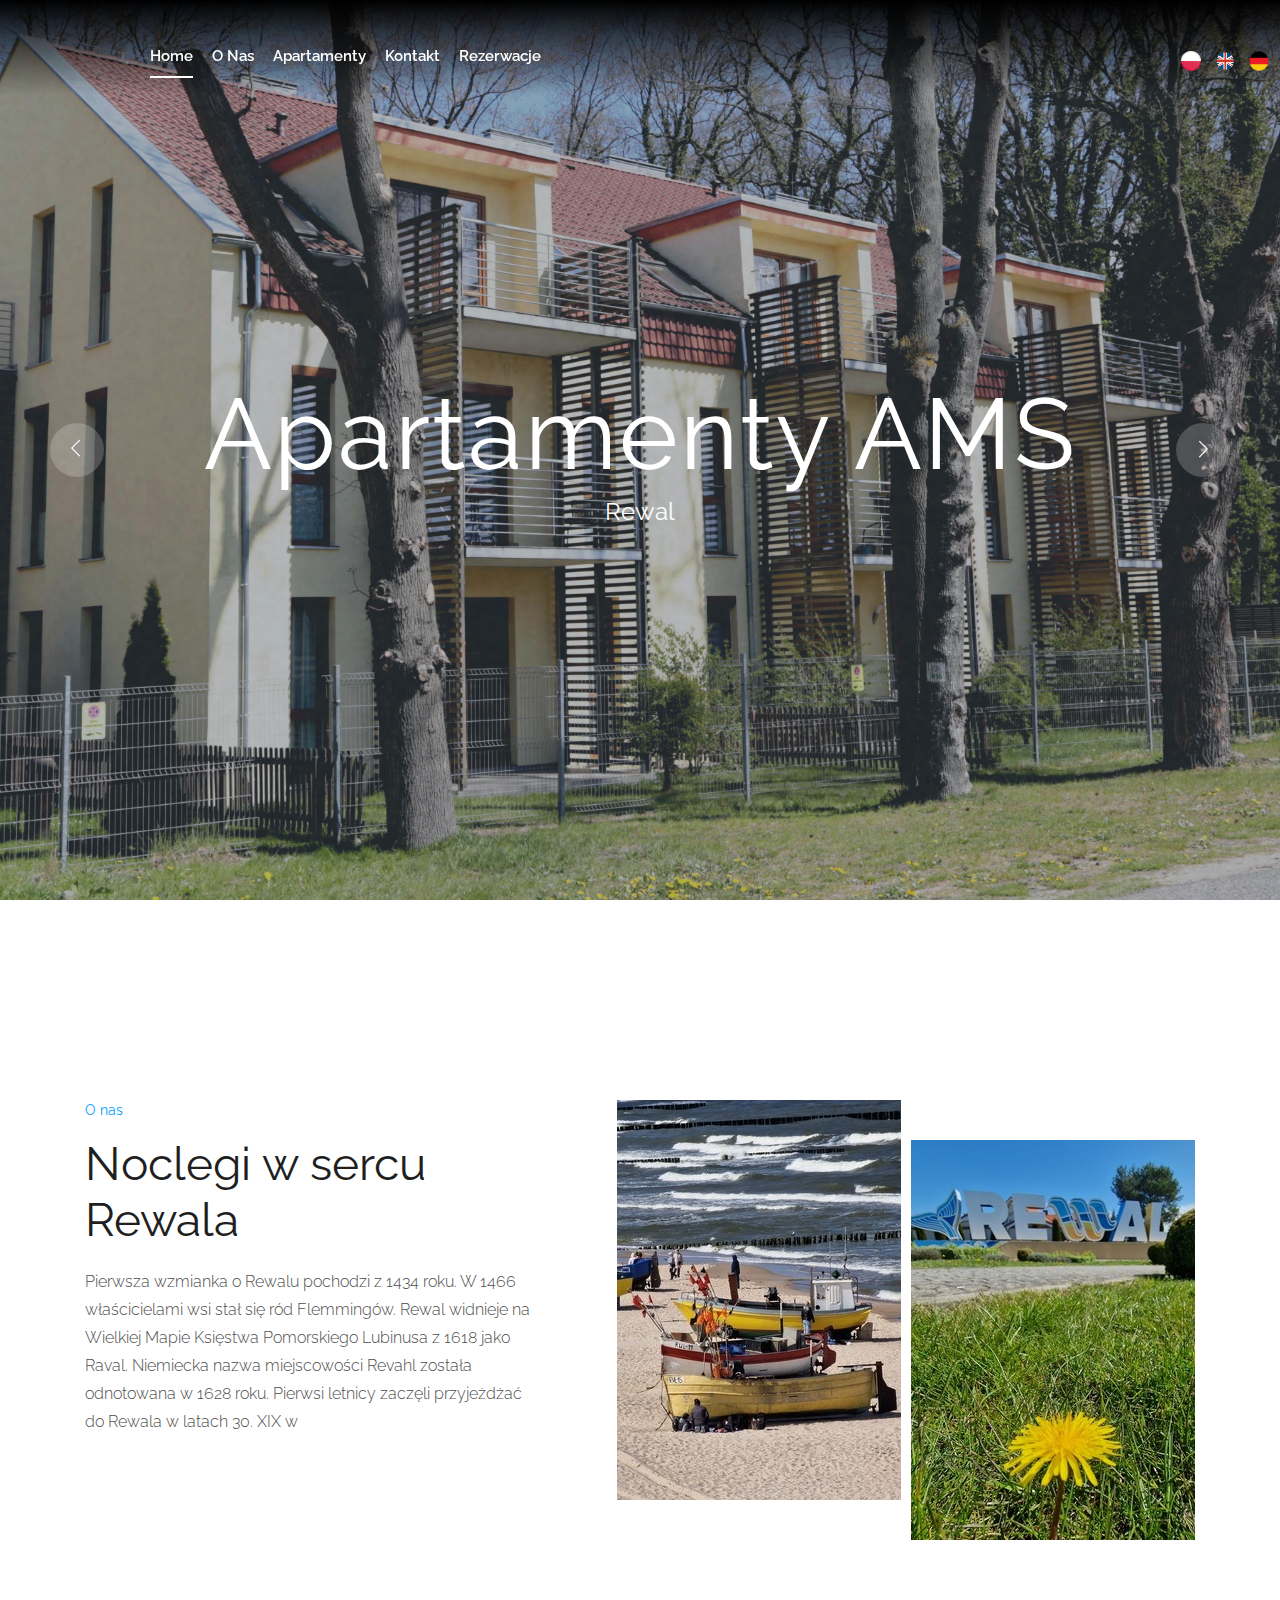
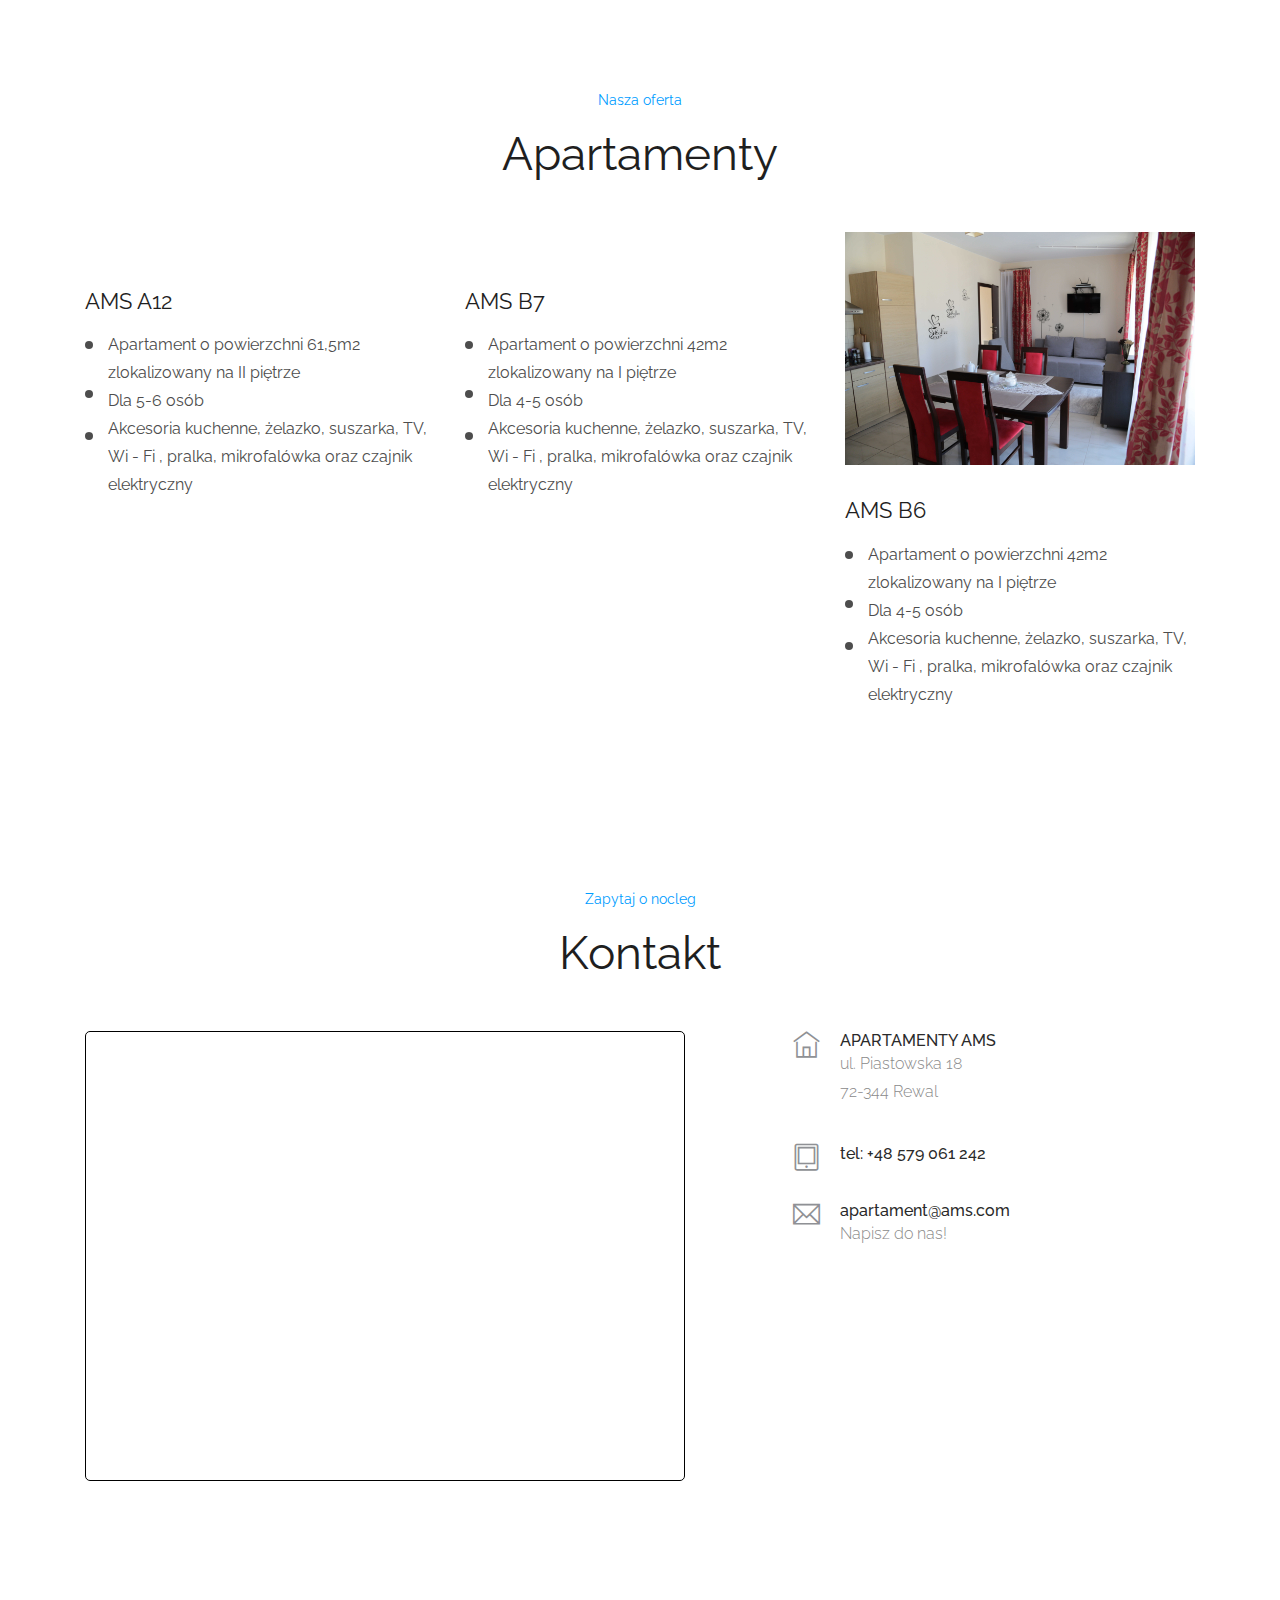
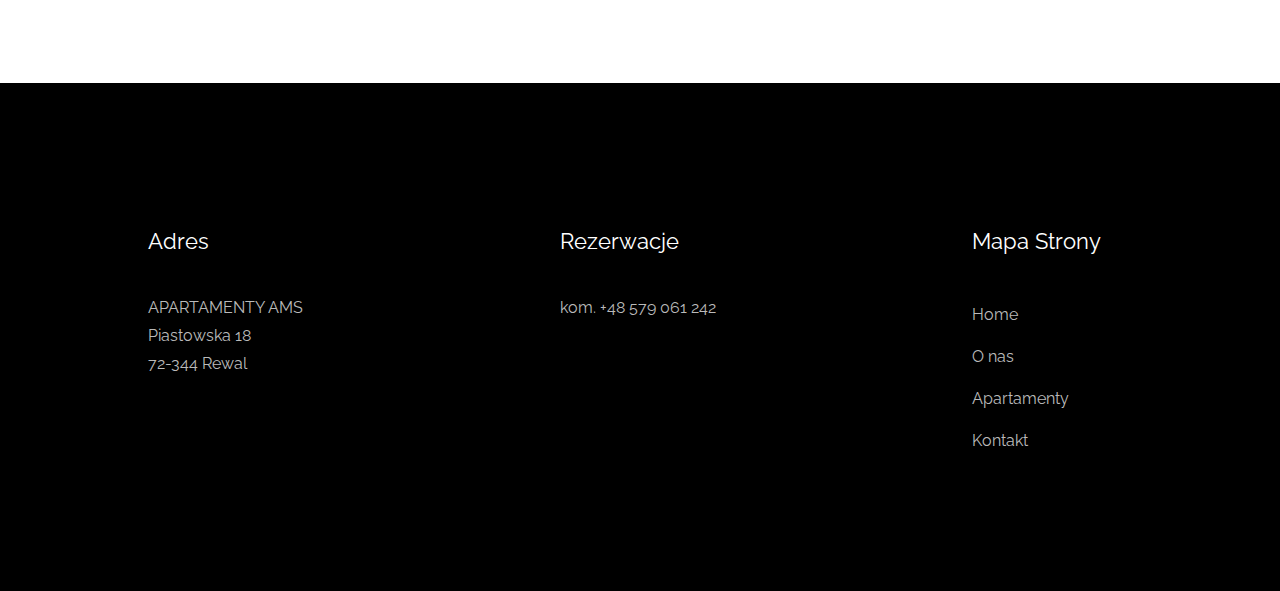
==== index.html @ 5065c11a "Add files via upload" ====
<!doctype html>
<html class="no-js" lang="zxx">

<head>
    <meta charset="utf-8">
    <meta http-equiv="x-ua-compatible" content="ie=edge">
    <title>Apartamenty AMS</title>
    <meta name="description" content="">
    <meta name="viewport" content="width=device-width, initial-scale=1">

    <!-- <link rel="manifest" href="site.webmanifest"> -->
    <link rel="shortcut icon" type="image/x-icon" href="img/favicon.png">
    <!-- Place favicon.ico in the root directory -->

    <!-- CSS here -->
    <link rel="stylesheet" href="css/bootstrap.min.css">
    <link rel="stylesheet" href="css/owl.carousel.min.css">
    <link rel="stylesheet" href="css/magnific-popup.css">
    <link rel="stylesheet" href="css/font-awesome.min.css">
    <link rel="stylesheet" href="css/themify-icons.css">
    <link rel="stylesheet" href="css/nice-select.css">
    <link rel="stylesheet" href="css/flaticon.css">
    <link rel="stylesheet" href="css/gijgo.css">
    <link rel="stylesheet" href="css/animate.css">
    <link rel="stylesheet" href="css/slicknav.css">
    <link rel="stylesheet" href="css/style.css">
    <!-- <link rel="stylesheet" href="css/responsive.css"> -->
</head>

<body>
    <!--[if lte IE 9]>
            <p class="browserupgrade">You are using an <strong>outdated</strong> browser. Please <a href="https://browsehappy.com/">upgrade your browser</a> to improve your experience and security.</p>
        <![endif]-->

    <!-- header-start -->
    <header>
        <div class="header-area ">
            <div id="sticky-header" class="main-header-area">
                <div class="container-fluid p-0">
                    <div class="row align-items-center no-gutters">
                        <div class="col-xl-6 col-lg-6">
                            <div class="main-menu  d-none d-lg-block">
                                <nav>
                                    <ul id="navigation">
                                        <li><a class="active" href="#">home</a></li>
                                        <li><a href="#oNas">O nas</a></li>
                                        <li><a href="#oferta">Apartamenty</a></li>
                                        <li><a href="#kontakt">Kontakt</a></li>
                                        <li><a target="_blank" href="rezerwacje.html">Rezerwacje</a></li>



                                    </ul>
                                </nav>
                            </div>
                        </div>
                        
                            <div class="logo-img" style="padding:18px;display:inline-block">
                                <a id="POL"><img src="img/PL.png" class="flag"></a>
                                <a id="ENG"><img src="img/GB.png" class="flag"></a>
                                <a id="GER"><img src="img/GER.png" class="flag"></a>

                            </div>
                        
                        <!-- <div class="col-xl-5 col-lg-4 d-none d-lg-block">
                            <div class="book_room">
                                <div class="socail_links">
                                    <ul>
                                        <li>
                                            <a href="#">
                                                <i class="fa fa-facebook-square"></i>
                                            </a>
                                        </li>
                                        <li>
                                            <a href="#">
                                                <i class="fa fa-twitter"></i>
                                            </a>
                                        </li>
                                        <li>
                                            <a href="#">
                                                <i class="fa fa-instagram"></i>
                                            </a>
                                        </li>
                                    </ul>
                                </div>
                                <div class="book_btn d-none d-lg-block">
                                    <a class="popup-with-form" href="#test-form">Book A Room</a>
                                </div>
                            </div>
                        </div> -->
                        <div class="col-12">
                            <div class="mobile_menu d-block d-lg-none"></div>
                        </div>
                    </div>
                </div>
            </div>
        </div>
    </header>
    <!-- header-end -->

    <!-- slider_area_start -->
    <div class="slider_area">
        <div class="slider_active owl-carousel">
            <div class="single_slider d-flex align-items-center justify-content-center slider_bg_1">
                <div class="container">
                    <div class="row">
                        <div class="col-xl-12">
                            <div class="slider_text text-center">
                                <h3>Apartamenty AMS</h3>
                                <p>Rewal</p>
                            </div>
                        </div>
                    </div>
                </div>
            </div>
            <div class="single_slider  d-flex align-items-center justify-content-center slider_bg_2">
                <div class="container">
                    <div class="row">
                        <div class="col-xl-12">
                            <div class="slider_text text-center">
                                <h3>Apartamenty AMS</h3>
                                <p>Rewal</p>
                            </div>
                        </div>
                    </div>
                </div>
            </div>
            <div class="single_slider d-flex align-items-center justify-content-center slider_bg_3">
                <div class="container">
                    <div class="row">
                        <div class="col-xl-12">
                            <div class="slider_text text-center">
                                <h3>Apartamenty AMS</h3>
                                <p>Rewal</p>
                            </div>
                        </div>
                    </div>
                </div>
            </div>
            <div class="single_slider  d-flex align-items-center justify-content-center slider_bg_4">
                <div class="container">
                    <div class="row">
                        <div class="col-xl-12">
                            <div class="slider_text text-center">
                                <h3>Apartamenty AMS</h3>
                                <p>Rewal</p>
                            </div>
                        </div>
                    </div>
                </div>
            </div>
        </div>
    </div>
    <!-- slider_area_end -->

    <!-- about_area_start -->
    <div id="oNas" class="about_area">
        <div class="container">
            <div class="row">
                <div class="col-xl-5 col-lg-5">
                    <div class="about_info">
                        <div class="section_title mb-20px">
                            <span>O nas</span>
                            <h3>Noclegi w sercu Rewala</h3>
                        </div>
                        <p>Pierwsza wzmianka o Rewalu pochodzi z 1434 roku.
                            W 1466 właścicielami wsi stał się ród Flemmingów.
                            Rewal widnieje na Wielkiej Mapie Księstwa Pomorskiego Lubinusa z 1618 jako Raval.
                            Niemiecka nazwa miejscowości Revahl została odnotowana w 1628 roku.
                            Pierwsi letnicy zaczęli przyjeżdżać do Rewala w latach 30. XIX w </p>
                        <!--<a href="#" class="line-button">Learn More</a>-->
                    </div>
                </div>
                <div class="col-xl-7 col-lg-7">
                    <div class="about_thumb d-flex">
                        <div class="img_1">
                            <img src="img/about/about_1.jpg" alt="">
                        </div>
                        <div class="img_2">
                            <img src="img/about/about_2.jpg" alt="">
                        </div>
                    </div>
                </div>
            </div>
        </div>
    </div>
    <!-- about_area_end -->

    <!-- offers_area_start -->
    <div id="oferta" class="offers_area">
        <div class="container">
            <div class="row">
                <div class="col-xl-12">
                    <div class="section_title text-center mb-100">
                        <span>Nasza oferta</span>
                        <h3>Apartamenty</h3>
                    </div>
                </div>
            </div>
            <div class="row">
                <div class="col-xl-4 col-md-4">
                    <div class="single_offers">
                        <div class="about_thumb">
                            <a href="A12.html" target="_blank"><img src="img/offers/1.jpg" alt=""></a>
                        </div>
                        <h3>AMS A12</h3>
                        <ul>
                            <li>Apartament o powierzchni 61,5m2 zlokalizowany na II piętrze</li>
                            <li>Dla 5-6 osób</li>
                            <li>Akcesoria kuchenne, żelazko, suszarka, TV, Wi - Fi , pralka, mikrofalówka oraz czajnik
                                elektryczny</li>
                        </ul>
                        <!--<a href="#" class="book_now">book now</a>-->  
                    </div>
                </div>
                <div class="col-xl-4 col-md-4">
                    <div class="single_offers">
                        <div class="about_thumb">
                            <a href="B7.html" target="_blank"><img src="img/offers/2.jpg" alt=""></a>
                        </div>
                        <h3>AMS B7</h3>
                        <ul>
                            <li>Apartament o powierzchni 42m2 zlokalizowany na I piętrze</li>
                            <li>Dla 4-5 osób</li>
                            <li>Akcesoria kuchenne, żelazko, suszarka, TV, Wi - Fi , pralka, mikrofalówka oraz czajnik
                                elektryczny</li>
                        </ul>
                        <!--<a href="#" class="book_now">book now</a>-->  
                    </div>
                </div>
                <div class="col-xl-4 col-md-4">
                    <div class="single_offers">
                        <div class="about_thumb">
                            <a href="B6.html" target="_blank"> <img src="img/offers/3.jpg" alt=""></a>
                        </div>
                        <h3>AMS B6</h3>
                        <ul>
                            <li>Apartament o powierzchni 42m2 zlokalizowany na I piętrze</li>
                            <li>Dla 4-5 osób</li>
                            <li>Akcesoria kuchenne, żelazko, suszarka, TV, Wi - Fi , pralka, mikrofalówka oraz czajnik
                                elektryczny</li>
                        </ul>
                      <!--<a href="#" class="book_now">book now</a>-->  
                    </div>
                </div>
            </div>
        </div>
    </div>


   <!-- ================ contact section start ================= -->
   <section id="kontakt" style="padding-top:50px"  class="contact-section">
    <div class="row">
        <div class="col-xl-12">
            <div class="section_title text-center mb-100">
                <span>Zapytaj o nocleg</span>
                <h3>Kontakt</h3>
            </div>
        </div>
    </div>
    
        <div class="container">
            <div class="d-none d-sm-block mb-5 pb-4">

                <div id="map" style="height: 480px; position: relative; overflow: hidden;">

                    <iframe
                        src="https://www.google.com/maps/embed?pb=!1m18!1m12!1m3!1d2340.395354287913!2d15.027475276158377!3d54.08446541924092!2m3!1f0!2f0!3f0!3m2!1i1024!2i768!4f13.1!3m3!1m2!1s0x4700763e115b42ed%3A0xe473ba1b6308c27e!2sPiastowska%2018%2C%2072-344%20Rewal!5e0!3m2!1spl!2spl!4v1694968368621!5m2!1spl!2spl"
                        width="600" height="450" style="border: 1px solid black; border-radius: 5px;" allowfullscreen=""
                        loading="lazy" referrerpolicy="no-referrer-when-downgrade"></iframe>
                </div>


            </div>



            <div class="col-lg-3 offset-lg-1">
                <div class="media contact-info">
                    <span class="contact-info__icon"><i class="ti-home"></i></span>
                    <div class="media-body">
                        <h3>APARTAMENTY AMS</h3>
                        <p>ul. Piastowska 18<br>72-344 Rewal

                    </div>
                </div>
                <div class="media contact-info">
                    <span class="contact-info__icon"><i class="ti-tablet"></i></span>
                    <div class="media-body">
                        <h3><a href="tel:+48579061242">tel: +48 579 061 242</a></h3>
                        <!--<p>Mon to Fri 9am to 6pm</p>-->
                    </div>
                </div>
                <div class="media contact-info">
                    <span class="contact-info__icon"><i class="ti-email"></i></span>
                    <div class="media-body">
                        <h3>apartament@ams.com</h3>
                        <p>Napisz do nas!</p>
                    </div>
                </div>
            </div>
        </div>
        </div>
    </section>
    <!-- ================ contact section end ================= -->

    <!-- footer -->
    <footer class="footer">
        <div class="footer_top">
            <div class="container">
                <div class="row">
                    <div class="col-xl-3 col-md-6 col-lg-3">
                        <div class="footer_widget">
                            <h3 class="footer_title">
                                Adres
                            </h3>
                            <p class="footer_text">
                                APARTAMENTY AMS<br>
                                Piastowska 18<br>
                                72-344 Rewal
                            </p>
                            <!--<a href="#" class="line-button">Get Direction</a>-->
                        </div>
                    </div>
                    <div class="col-xl-3 col-md-6 col-lg-3">
                        <div class="footer_widget">
                            <h3 class="footer_title">
                                Rezerwacje
                            </h3>
                            <p class="footer_text">kom. +48 579 061 242

                        </div>
                    </div>
                    <div class="col-xl-2 col-md-6 col-lg-2">
                        <div class="footer_widget">
                            <h3 class="footer_title">
                                Mapa strony
                            </h3>
                            <ul>
                                <li><a href="#home">Home</a></li>
                                <li><a href="oNas">O nas</a></li>
                                <li><a href="#oferta">Apartamenty</a></li>
                                <li><a href="#kontakt">Kontakt</a></li>
                            </ul>
                        </div>
                    </div>

                </div>
            </div>
        </div>

    </footer>

    <!-- link that opens popup -->

    <!-- form itself end-->
    <form id="test-form" class="white-popup-block mfp-hide">
        <div class="popup_box ">
            <div class="popup_inner">
                <h3>Check Availability</h3>
                <form action="#">
                    <div class="row">
                        <div class="col-xl-6">
                            <input id="datepicker" placeholder="Check in date">
                        </div>
                        <div class="col-xl-6">
                            <input id="datepicker2" placeholder="Check out date">
                        </div>
                        <div class="col-xl-6">
                            <select class="form-select wide" id="default-select" class="">
                                <option data-display="Adult">1</option>
                                <option value="1">2</option>
                                <option value="2">3</option>
                                <option value="3">4</option>
                            </select>
                        </div>
                        <div class="col-xl-6">
                            <select class="form-select wide" id="default-select" class="">
                                <option data-display="Children">1</option>
                                <option value="1">2</option>
                                <option value="2">3</option>
                                <option value="3">4</option>
                            </select>
                        </div>
                        <div class="col-xl-12">
                            <select class="form-select wide" id="default-select" class="">
                                <option data-display="Room type">Room type</option>
                                <option value="1">Laxaries Rooms</option>
                                <option value="2">Deluxe Room</option>
                                <option value="3">Signature Room</option>
                                <option value="4">Couple Room</option>
                            </select>
                        </div>
                        <div class="col-xl-12">
                            <button type="submit" class="boxed-btn3">Check Availability</button>
                        </div>
                    </div>
                </form>
            </div>
        </div>
    </form>
    <!-- form itself end -->

    <!-- JS here -->
    <script src="js/vendor/modernizr-3.5.0.min.js"></script>
    <script src="js/vendor/jquery-1.12.4.min.js"></script>
    <script src="js/popper.min.js"></script>
    <script src="js/bootstrap.min.js"></script>
    <script src="js/owl.carousel.min.js"></script>
    <script src="js/isotope.pkgd.min.js"></script>
    <script src="js/ajax-form.js"></script>
    <script src="js/waypoints.min.js"></script>
    <script src="js/jquery.counterup.min.js"></script>
    <script src="js/imagesloaded.pkgd.min.js"></script>
    <script src="js/scrollIt.js"></script>
    <script src="js/jquery.scrollUp.min.js"></script>
    <script src="js/wow.min.js"></script>
    <script src="js/nice-select.min.js"></script>
    <script src="js/jquery.slicknav.min.js"></script>
    <script src="js/jquery.magnific-popup.min.js"></script>
    <script src="js/plugins.js"></script>
    <script src="js/gijgo.min.js"></script>

    <!--contact js-->
    <script src="js/contact.js"></script>
    <script src="js/jquery.ajaxchimp.min.js"></script>
    <script src="js/jquery.form.js"></script>
    <script src="js/jquery.validate.min.js"></script>
    <script src="js/mail-script.js"></script>

    <script src="js/main.js"></script>
    <script>
        $('#datepicker').datepicker({
            icons: {
                rightIcon: '<span class="fa fa-caret-down"></span>'
            }
        });
        $('#datepicker2').datepicker({
            iconsLibrary: 'fontawesome',
            icons: {
                rightIcon: '<span class="fa fa-caret-down"></span>'
            }

        });
    </script>



</body>

</html>
---- css/themify-icons.css ----
@font-face {
	font-family: 'themify';
	src:url('../fonts/themify.eot?-fvbane');
	src:url('../fonts/themify.eot?#iefix-fvbane') format('embedded-opentype'),
		url('../fonts/themify.woff?-fvbane') format('woff'),
		url('../fonts/themify.ttf?-fvbane') format('truetype'),
		url('../fonts/themify.svg?-fvbane#themify') format('svg');
	font-weight: normal;
	font-style: normal;
}

[class^="ti-"], [class*=" ti-"] {
	font-family: 'themify';
	/* speak: none; */
	font-style: normal;
	font-weight: normal;
	font-variant: normal;
	text-transform: none;
	line-height: 1;

	/* Better Font Rendering =========== */
	-webkit-font-smoothing: antialiased;
	-moz-osx-font-smoothing: grayscale;
}

.ti-wand:before {
	content: "\e600";
}
.ti-volume:before {
	content: "\e601";
}
.ti-user:before {
	content: "\e602";
}
.ti-unlock:before {
	content: "\e603";
}
.ti-unlink:before {
	content: "\e604";
}
.ti-trash:before {
	content: "\e605";
}
.ti-thought:before {
	content: "\e606";
}
.ti-target:before {
	content: "\e607";
}
.ti-tag:before {
	content: "\e608";
}
.ti-tablet:before {
	content: "\e609";
}
.ti-star:before {
	content: "\e60a";
}
.ti-spray:before {
	content: "\e60b";
}
.ti-signal:before {
	content: "\e60c";
}
.ti-shopping-cart:before {
	content: "\e60d";
}
.ti-shopping-cart-full:before {
	content: "\e60e";
}
.ti-settings:before {
	content: "\e60f";
}
.ti-search:before {
	content: "\e610";
}
.ti-zoom-in:before {
	content: "\e611";
}
.ti-zoom-out:before {
	content: "\e612";
}
.ti-cut:before {
	content: "\e613";
}
.ti-ruler:before {
	content: "\e614";
}
.ti-ruler-pencil:before {
	content: "\e615";
}
.ti-ruler-alt:before {
	content: "\e616";
}
.ti-bookmark:before {
	content: "\e617";
}
.ti-bookmark-alt:before {
	content: "\e618";
}
.ti-reload:before {
	content: "\e619";
}
.ti-plus:before {
	content: "\e61a";
}
.ti-pin:before {
	content: "\e61b";
}
.ti-pencil:before {
	content: "\e61c";
}
.ti-pencil-alt:before {
	content: "\e61d";
}
.ti-paint-roller:before {
	content: "\e61e";
}
.ti-paint-bucket:before {
	content: "\e61f";
}
.ti-na:before {
	content: "\e620";
}
.ti-mobile:before {
	content: "\e621";
}
.ti-minus:before {
	content: "\e622";
}
.ti-medall:before {
	content: "\e623";
}
.ti-medall-alt:before {
	content: "\e624";
}
.ti-marker:before {
	content: "\e625";
}
.ti-marker-alt:before {
	content: "\e626";
}
.ti-arrow-up:before {
	content: "\e627";
}
.ti-arrow-right:before {
	content: "\e628";
}
.ti-arrow-left:before {
	content: "\e629";
}
.ti-arrow-down:before {
	content: "\e62a";
}
.ti-lock:before {
	content: "\e62b";
}
.ti-location-arrow:before {
	content: "\e62c";
}
.ti-link:before {
	content: "\e62d";
}
.ti-layout:before {
	content: "\e62e";
}
.ti-layers:before {
	content: "\e62f";
}
.ti-layers-alt:before {
	content: "\e630";
}
.ti-key:before {
	content: "\e631";
}
.ti-import:before {
	content: "\e632";
}
.ti-image:before {
	content: "\e633";
}
.ti-heart:before {
	content: "\e634";
}
.ti-heart-broken:before {
	content: "\e635";
}
.ti-hand-stop:before {
	content: "\e636";
}
.ti-hand-open:before {
	content: "\e637";
}
.ti-hand-drag:before {
	content: "\e638";
}
.ti-folder:before {
	content: "\e639";
}
.ti-flag:before {
	content: "\e63a";
}
.ti-flag-alt:before {
	content: "\e63b";
}
.ti-flag-alt-2:before {
	content: "\e63c";
}
.ti-eye:before {
	content: "\e63d";
}
.ti-export:before {
	content: "\e63e";
}
.ti-exchange-vertical:before {
	content: "\e63f";
}
.ti-desktop:before {
	content: "\e640";
}
.ti-cup:before {
	content: "\e641";
}
.ti-crown:before {
	content: "\e642";
}
.ti-comments:before {
	content: "\e643";
}
.ti-comment:before {
	content: "\e644";
}
.ti-comment-alt:before {
	content: "\e645";
}
.ti-close:before {
	content: "\e646";
}
.ti-clip:before {
	content: "\e647";
}
.ti-angle-up:before {
	content: "\e648";
}
.ti-angle-right:before {
	content: "\e649";
}
.ti-angle-left:before {
	content: "\e64a";
}
.ti-angle-down:before {
	content: "\e64b";
}
.ti-check:before {
	content: "\e64c";
}
.ti-check-box:before {
	content: "\e64d";
}
.ti-camera:before {
	content: "\e64e";
}
.ti-announcement:before {
	content: "\e64f";
}
.ti-brush:before {
	content: "\e650";
}
.ti-briefcase:before {
	content: "\e651";
}
.ti-bolt:before {
	content: "\e652";
}
.ti-bolt-alt:before {
	content: "\e653";
}
.ti-blackboard:before {
	content: "\e654";
}
.ti-bag:before {
	content: "\e655";
}
.ti-move:before {
	content: "\e656";
}
.ti-arrows-vertical:before {
	content: "\e657";
}
.ti-arrows-horizontal:before {
	content: "\e658";
}
.ti-fullscreen:before {
	content: "\e659";
}
.ti-arrow-top-right:before {
	content: "\e65a";
}
.ti-arrow-top-left:before {
	content: "\e65b";
}
.ti-arrow-circle-up:before {
	content: "\e65c";
}
.ti-arrow-circle-right:before {
	content: "\e65d";
}
.ti-arrow-circle-left:before {
	content: "\e65e";
}
.ti-arrow-circle-down:before {
	content: "\e65f";
}
.ti-angle-double-up:before {
	content: "\e660";
}
.ti-angle-double-right:before {
	content: "\e661";
}
.ti-angle-double-left:before {
	content: "\e662";
}
.ti-angle-double-down:before {
	content: "\e663";
}
.ti-zip:before {
	content: "\e664";
}
.ti-world:before {
	content: "\e665";
}
.ti-wheelchair:before {
	content: "\e666";
}
.ti-view-list:before {
	content: "\e667";
}
.ti-view-list-alt:before {
	content: "\e668";
}
.ti-view-grid:before {
	content: "\e669";
}
.ti-uppercase:before {
	content: "\e66a";
}
.ti-upload:before {
	content: "\e66b";
}
.ti-underline:before {
	content: "\e66c";
}
.ti-truck:before {
	content: "\e66d";
}
.ti-timer:before {
	content: "\e66e";
}
.ti-ticket:before {
	content: "\e66f";
}
.ti-thumb-up:before {
	content: "\e670";
}
.ti-thumb-down:before {
	content: "\e671";
}
.ti-text:before {
	content: "\e672";
}
.ti-stats-up:before {
	content: "\e673";
}
.ti-stats-down:before {
	content: "\e674";
}
.ti-split-v:before {
	content: "\e675";
}
.ti-split-h:before {
	content: "\e676";
}
.ti-smallcap:before {
	content: "\e677";
}
.ti-shine:before {
	content: "\e678";
}
.ti-shift-right:before {
	content: "\e679";
}
.ti-shift-left:before {
	content: "\e67a";
}
.ti-shield:before {
	content: "\e67b";
}
.ti-notepad:before {
	content: "\e67c";
}
.ti-server:before {
	content: "\e67d";
}
.ti-quote-right:before {
	content: "\e67e";
}
.ti-quote-left:before {
	content: "\e67f";
}
.ti-pulse:before {
	content: "\e680";
}
.ti-printer:before {
	content: "\e681";
}
.ti-power-off:before {
	content: "\e682";
}
.ti-plug:before {
	content: "\e683";
}
.ti-pie-chart:before {
	content: "\e684";
}
.ti-paragraph:before {
	content: "\e685";
}
.ti-panel:before {
	content: "\e686";
}
.ti-package:before {
	content: "\e687";
}
.ti-music:before {
	content: "\e688";
}
.ti-music-alt:before {
	content: "\e689";
}
.ti-mouse:before {
	content: "\e68a";
}
.ti-mouse-alt:before {
	content: "\e68b";
}
.ti-money:before {
	content: "\e68c";
}
.ti-microphone:before {
	content: "\e68d";
}
.ti-menu:before {
	content: "\e68e";
}
.ti-menu-alt:before {
	content: "\e68f";
}
.ti-map:before {
	content: "\e690";
}
.ti-map-alt:before {
	content: "\e691";
}
.ti-loop:before {
	content: "\e692";
}
.ti-location-pin:before {
	content: "\e693";
}
.ti-list:before {
	content: "\e694";
}
.ti-light-bulb:before {
	content: "\e695";
}
.ti-Italic:before {
	content: "\e696";
}
.ti-info:before {
	content: "\e697";
}
.ti-infinite:before {
	content: "\e698";
}
.ti-id-badge:before {
	content: "\e699";
}
.ti-hummer:before {
	content: "\e69a";
}
.ti-home:before {
	content: "\e69b";
}
.ti-help:before {
	content: "\e69c";
}
.ti-headphone:before {
	content: "\e69d";
}
.ti-harddrives:before {
	content: "\e69e";
}
.ti-harddrive:before {
	content: "\e69f";
}
.ti-gift:before {
	content: "\e6a0";
}
.ti-game:before {
	content: "\e6a1";
}
.ti-filter:before {
	content: "\e6a2";
}
.ti-files:before {
	content: "\e6a3";
}
.ti-file:before {
	content: "\e6a4";
}
.ti-eraser:before {
	content: "\e6a5";
}
.ti-envelope:before {
	content: "\e6a6";
}
.ti-download:before {
	content: "\e6a7";
}
.ti-direction:before {
	content: "\e6a8";
}
.ti-direction-alt:before {
	content: "\e6a9";
}
.ti-dashboard:before {
	content: "\e6aa";
}
.ti-control-stop:before {
	content: "\e6ab";
}
.ti-control-shuffle:before {
	content: "\e6ac";
}
.ti-control-play:before {
	content: "\e6ad";
}
.ti-control-pause:before {
	content: "\e6ae";
}
.ti-control-forward:before {
	content: "\e6af";
}
.ti-control-backward:before {
	content: "\e6b0";
}
.ti-cloud:before {
	content: "\e6b1";
}
.ti-cloud-up:before {
	content: "\e6b2";
}
.ti-cloud-down:before {
	content: "\e6b3";
}
.ti-clipboard:before {
	content: "\e6b4";
}
.ti-car:before {
	content: "\e6b5";
}
.ti-calendar:before {
	content: "\e6b6";
}
.ti-book:before {
	content: "\e6b7";
}
.ti-bell:before {
	content: "\e6b8";
}
.ti-basketball:before {
	content: "\e6b9";
}
.ti-bar-chart:before {
	content: "\e6ba";
}
.ti-bar-chart-alt:before {
	content: "\e6bb";
}
.ti-back-right:before {
	content: "\e6bc";
}
.ti-back-left:before {
	content: "\e6bd";
}
.ti-arrows-corner:before {
	content: "\e6be";
}
.ti-archive:before {
	content: "\e6bf";
}
.ti-anchor:before {
	content: "\e6c0";
}
.ti-align-right:before {
	content: "\e6c1";
}
.ti-align-left:before {
	content: "\e6c2";
}
.ti-align-justify:before {
	content: "\e6c3";
}
.ti-align-center:before {
	content: "\e6c4";
}
.ti-alert:before {
	content: "\e6c5";
}
.ti-alarm-clock:before {
	content: "\e6c6";
}
.ti-agenda:before {
	content: "\e6c7";
}
.ti-write:before {
	content: "\e6c8";
}
.ti-window:before {
	content: "\e6c9";
}
.ti-widgetized:before {
	content: "\e6ca";
}
.ti-widget:before {
	content: "\e6cb";
}
.ti-widget-alt:before {
	content: "\e6cc";
}
.ti-wallet:before {
	content: "\e6cd";
}
.ti-video-clapper:before {
	content: "\e6ce";
}
.ti-video-camera:before {
	content: "\e6cf";
}
.ti-vector:before {
	content: "\e6d0";
}
.ti-themify-logo:before {
	content: "\e6d1";
}
.ti-themify-favicon:before {
	content: "\e6d2";
}
.ti-themify-favicon-alt:before {
	content: "\e6d3";
}
.ti-support:before {
	content: "\e6d4";
}
.ti-stamp:before {
	content: "\e6d5";
}
.ti-split-v-alt:before {
	content: "\e6d6";
}
.ti-slice:before {
	content: "\e6d7";
}
.ti-shortcode:before {
	content: "\e6d8";
}
.ti-shift-right-alt:before {
	content: "\e6d9";
}
.ti-shift-left-alt:before {
	content: "\e6da";
}
.ti-ruler-alt-2:before {
	content: "\e6db";
}
.ti-receipt:before {
	content: "\e6dc";
}
.ti-pin2:before {
	content: "\e6dd";
}
.ti-pin-alt:before {
	content: "\e6de";
}
.ti-pencil-alt2:before {
	content: "\e6df";
}
.ti-palette:before {
	content: "\e6e0";
}
.ti-more:before {
	content: "\e6e1";
}
.ti-more-alt:before {
	content: "\e6e2";
}
.ti-microphone-alt:before {
	content: "\e6e3";
}
.ti-magnet:before {
	content: "\e6e4";
}
.ti-line-double:before {
	content: "\e6e5";
}
.ti-line-dotted:before {
	content: "\e6e6";
}
.ti-line-dashed:before {
	content: "\e6e7";
}
.ti-layout-width-full:before {
	content: "\e6e8";
}
.ti-layout-width-default:before {
	content: "\e6e9";
}
.ti-layout-width-default-alt:before {
	content: "\e6ea";
}
.ti-layout-tab:before {
	content: "\e6eb";
}
.ti-layout-tab-window:before {
	content: "\e6ec";
}
.ti-layout-tab-v:before {
	content: "\e6ed";
}
.ti-layout-tab-min:before {
	content: "\e6ee";
}
.ti-layout-slider:before {
	content: "\e6ef";
}
.ti-layout-slider-alt:before {
	content: "\e6f0";
}
.ti-layout-sidebar-right:before {
	content: "\e6f1";
}
.ti-layout-sidebar-none:before {
	content: "\e6f2";
}
.ti-layout-sidebar-left:before {
	content: "\e6f3";
}
.ti-layout-placeholder:before {
	content: "\e6f4";
}
.ti-layout-menu:before {
	content: "\e6f5";
}
.ti-layout-menu-v:before {
	content: "\e6f6";
}
.ti-layout-menu-separated:before {
	content: "\e6f7";
}
.ti-layout-menu-full:before {
	content: "\e6f8";
}
.ti-layout-media-right-alt:before {
	content: "\e6f9";
}
.ti-layout-media-right:before {
	content: "\e6fa";
}
.ti-layout-media-overlay:before {
	content: "\e6fb";
}
.ti-layout-media-overlay-alt:before {
	content: "\e6fc";
}
.ti-layout-media-overlay-alt-2:before {
	content: "\e6fd";
}
.ti-layout-media-left-alt:before {
	content: "\e6fe";
}
.ti-layout-media-left:before {
	content: "\e6ff";
}
.ti-layout-media-center-alt:before {
	content: "\e700";
}
.ti-layout-media-center:before {
	content: "\e701";
}
.ti-layout-list-thumb:before {
	content: "\e702";
}
.ti-layout-list-thumb-alt:before {
	content: "\e703";
}
.ti-layout-list-post:before {
	content: "\e704";
}
.ti-layout-list-large-image:before {
	content: "\e705";
}
.ti-layout-line-solid:before {
	content: "\e706";
}
.ti-layout-grid4:before {
	content: "\e707";
}
.ti-layout-grid3:before {
	content: "\e708";
}
.ti-layout-grid2:before {
	content: "\e709";
}
.ti-layout-grid2-thumb:before {
	content: "\e70a";
}
.ti-layout-cta-right:before {
	content: "\e70b";
}
.ti-layout-cta-left:before {
	content: "\e70c";
}
.ti-layout-cta-center:before {
	content: "\e70d";
}
.ti-layout-cta-btn-right:before {
	content: "\e70e";
}
.ti-layout-cta-btn-left:before {
	content: "\e70f";
}
.ti-layout-column4:before {
	content: "\e710";
}
.ti-layout-column3:before {
	content: "\e711";
}
.ti-layout-column2:before {
	content: "\e712";
}
.ti-layout-accordion-separated:before {
	content: "\e713";
}
.ti-layout-accordion-merged:before {
	content: "\e714";
}
.ti-layout-accordion-list:before {
	content: "\e715";
}
.ti-ink-pen:before {
	content: "\e716";
}
.ti-info-alt:before {
	content: "\e717";
}
.ti-help-alt:before {
	content: "\e718";
}
.ti-headphone-alt:before {
	content: "\e719";
}
.ti-hand-point-up:before {
	content: "\e71a";
}
.ti-hand-point-right:before {
	content: "\e71b";
}
.ti-hand-point-left:before {
	content: "\e71c";
}
.ti-hand-point-down:before {
	content: "\e71d";
}
.ti-gallery:before {
	content: "\e71e";
}
.ti-face-smile:before {
	content: "\e71f";
}
.ti-face-sad:before {
	content: "\e720";
}
.ti-credit-card:before {
	content: "\e721";
}
.ti-control-skip-forward:before {
	content: "\e722";
}
.ti-control-skip-backward:before {
	content: "\e723";
}
.ti-control-record:before {
	content: "\e724";
}
.ti-control-eject:before {
	content: "\e725";
}
.ti-comments-smiley:before {
	content: "\e726";
}
.ti-brush-alt:before {
	content: "\e727";
}
.ti-youtube:before {
	content: "\e728";
}
.ti-vimeo:before {
	content: "\e729";
}
.ti-twitter:before {
	content: "\e72a";
}
.ti-time:before {
	content: "\e72b";
}
.ti-tumblr:before {
	content: "\e72c";
}
.ti-skype:before {
	content: "\e72d";
}
.ti-share:before {
	content: "\e72e";
}
.ti-share-alt:before {
	content: "\e72f";
}
.ti-rocket:before {
	content: "\e730";
}
.ti-pinterest:before {
	content: "\e731";
}
.ti-new-window:before {
	content: "\e732";
}
.ti-microsoft:before {
	content: "\e733";
}
.ti-list-ol:before {
	content: "\e734";
}
.ti-linkedin:before {
	content: "\e735";
}
.ti-layout-sidebar-2:before {
	content: "\e736";
}
.ti-layout-grid4-alt:before {
	content: "\e737";
}
.ti-layout-grid3-alt:before {
	content: "\e738";
}
.ti-layout-grid2-alt:before {
	content: "\e739";
}
.ti-layout-column4-alt:before {
	content: "\e73a";
}
.ti-layout-column3-alt:before {
	content: "\e73b";
}
.ti-layout-column2-alt:before {
	content: "\e73c";
}
.ti-instagram:before {
	content: "\e73d";
}
.ti-google:before {
	content: "\e73e";
}
.ti-github:before {
	content: "\e73f";
}
.ti-flickr:before {
	content: "\e740";
}
.ti-facebook:before {
	content: "\e741";
}
.ti-dropbox:before {
	content: "\e742";
}
.ti-dribbble:before {
	content: "\e743";
}
.ti-apple:before {
	content: "\e744";
}
.ti-android:before {
	content: "\e745";
}
.ti-save:before {
	content: "\e746";
}
.ti-save-alt:before {
	content: "\e747";
}
.ti-yahoo:before {
	content: "\e748";
}
.ti-wordpress:before {
	content: "\e749";
}
.ti-vimeo-alt:before {
	content: "\e74a";
}
.ti-twitter-alt:before {
	content: "\e74b";
}
.ti-tumblr-alt:before {
	content: "\e74c";
}
.ti-trello:before {
	content: "\e74d";
}
.ti-stack-overflow:before {
	content: "\e74e";
}
.ti-soundcloud:before {
	content: "\e74f";
}
.ti-sharethis:before {
	content: "\e750";
}
.ti-sharethis-alt:before {
	content: "\e751";
}
.ti-reddit:before {
	content: "\e752";
}
.ti-pinterest-alt:before {
	content: "\e753";
}
.ti-microsoft-alt:before {
	content: "\e754";
}
.ti-linux:before {
	content: "\e755";
}
.ti-jsfiddle:before {
	content: "\e756";
}
.ti-joomla:before {
	content: "\e757";
}
.ti-html5:before {
	content: "\e758";
}
.ti-flickr-alt:before {
	content: "\e759";
}
.ti-email:before {
	content: "\e75a";
}
.ti-drupal:before {
	content: "\e75b";
}
.ti-dropbox-alt:before {
	content: "\e75c";
}
.ti-css3:before {
	content: "\e75d";
}
.ti-rss:before {
	content: "\e75e";
}
.ti-rss-alt:before {
	content: "\e75f";
}
---- css/nice-select.css ----
.nice-select {
  -webkit-tap-highlight-color: transparent;
  background-color: #fff;
  border-radius: 5px;
  border: solid 1px #e8e8e8;
  box-sizing: border-box;
  clear: both;
  cursor: pointer;
  display: block;
  float: left;
  font-family: inherit;
  font-size: 14px;
  font-weight: normal;
  height: 42px;
  line-height: 40px;
  outline: none;
  padding-left: 18px;
  padding-right: 30px;
  position: relative;
  text-align: left !important;
  -webkit-transition: all 0.2s ease-in-out;
  transition: all 0.2s ease-in-out;
  -webkit-user-select: none;
     -moz-user-select: none;
      -ms-user-select: none;
          user-select: none;
  white-space: nowrap;
  width: auto; }
  .nice-select:hover {
    border-color: #dbdbdb; }
  .nice-select:active, .nice-select.open, .nice-select:focus {
    border-color: #999; }


  .nice-select.disabled {
    border-color: #ededed;
    color: #999;
    pointer-events: none; }
    .nice-select.disabled:after {
      border-color: #cccccc; }
  .nice-select.wide {
    width: 100%; }
    .nice-select.wide .list {
      left: 0 !important;
      right: 0 !important; }
  .nice-select.right {
    float: right; }
    .nice-select.right .list {
      left: auto;
      right: 0; }
  .nice-select.small {
    font-size: 12px;
    height: 36px;
    line-height: 34px; }
    .nice-select.small:after {
      height: 4px;
      width: 4px; }
    .nice-select.small .option {
      line-height: 34px;
      min-height: 34px; }
  .nice-select .list {
    background-color: #fff;
    border-radius: 5px;
    box-shadow: 0 0 0 1px rgba(68, 68, 68, 0.11);
    box-sizing: border-box;
    margin-top: 4px;
    opacity: 0;
    overflow: hidden;
    padding: 0;
    pointer-events: none;
    position: absolute;
    top: 100%;
    left: 0;
    -webkit-transform-origin: 50% 0;
        -ms-transform-origin: 50% 0;
            transform-origin: 50% 0;
    -webkit-transform: scale(0.75) translateY(-21px);
        -ms-transform: scale(0.75) translateY(-21px);
            transform: scale(0.75) translateY(-21px);
    -webkit-transition: all 0.2s cubic-bezier(0.5, 0, 0, 1.25), opacity 0.15s ease-out;
    transition: all 0.2s cubic-bezier(0.5, 0, 0, 1.25), opacity 0.15s ease-out;
    z-index: 9; }
    .nice-select .list:hover .option:not(:hover) {
      background-color: transparent !important; }
  .nice-select .option {
    cursor: pointer;
    font-weight: 400;
    line-height: 40px;
    list-style: none;
    min-height: 40px;
    outline: none;
    padding-left: 18px;
    padding-right: 29px;
    text-align: left;
    -webkit-transition: all 0.2s;
    transition: all 0.2s; }
    .nice-select .option:hover, .nice-select .option.focus, .nice-select .option.selected.focus {
      background-color: #f6f6f6; }
    .nice-select .option.selected {
      font-weight: bold; }
    .nice-select .option.disabled {
      background-color: transparent;
      color: #999;
      cursor: default; }

.no-csspointerevents .nice-select .list {
  display: none; }

.no-csspointerevents .nice-select.open .list {
  display: block; }





  /* ,,,,,,,,,,,,,,,, */


  .nice-select:after {
    content: "\e64b";
    display: block;
    height: 5px;
    margin-top: -5px;
    pointer-events: none;
    position: absolute;
    right: 30px;
    top: 8px;
    transition: all 0.15s ease-in-out;
    width: 5px;
    font-family: 'themify';
    color: #ddd; }

    .nice-select.open:after {
 }
    .nice-select.open .list {
      opacity: 1;
      pointer-events: auto;
      -webkit-transform: scale(1) translateY(0);
          -ms-transform: scale(1) translateY(0);
              transform: scale(1) translateY(0); }
---- css/flaticon.css ----
/*
  	Flaticon icon font: Flaticon
  	Creation date: 27/07/2019 08:27
  	*/

@font-face {
  font-family: "Flaticon";
  src: url("../fonts/Flaticon.eot");
  src: url("../fonts/Flaticon.eot?#iefix") format("embedded-opentype"),
       url("../fonts/Flaticon.woff2") format("woff2"),
       url("../fonts/Flaticon.woff") format("woff"),
       url("../fonts/Flaticon.ttf") format("truetype"),
       url("../fonts/Flaticon.svg#Flaticon") format("svg");
  font-weight: normal;
  font-style: normal;
}

@media screen and (-webkit-min-device-pixel-ratio:0) {
  @font-face {
    font-family: "Flaticon";
    src: url("../fonts/Flaticon.svg#Flaticon") format("svg");
  }
}

[class^="flaticon-"]:before, [class*=" flaticon-"]:before,
[class^="flaticon-"]:after, [class*=" flaticon-"]:after {   
  font-family: Flaticon;
font-style: normal;
}

.flaticon-left-arrow:before { content: "\f100"; }
.flaticon-right-arrow:before { content: "\f101"; }
.flaticon-play-button:before { content: "\f102"; }
.flaticon-quote:before { content: "\f103"; }
.flaticon-clock:before { content: "\f104"; }
.flaticon-world:before { content: "\f105"; }
.flaticon-mail:before { content: "\f106"; }
---- css/gijgo.css ----
.gj-button {
    background-color: #f5f5f5;
    border: 1px solid #ddd;
    color: #000;
    border-radius: 3px;
    padding: 6px 10px;
    cursor: pointer;
}

.gj-unselectable {
    -webkit-touch-callout: none;
    -webkit-user-select: none;
    -khtml-user-select: none;
    -moz-user-select: none;
    -ms-user-select: none;
    user-select: none;
}

.gj-row {
    display: -webkit-box;
    display: -ms-flexbox;
    display: flex;
    -ms-flex-wrap: wrap;
    flex-wrap: wrap;
}

.gj-margin-left-5 {
    margin-left: 5px;
}

.gj-margin-left-10 {
    margin-left: 10px;
}

.gj-width-full {
    width: 100%;
}

.gj-cursor-pointer {
    cursor: pointer;
}

.gj-text-align-center {
    text-align: center;
}

.gj-font-size-16 {
    font-size: 16px;
}

.gj-hidden {
    display: none;
}

/** Material Design */
.gj-button-md {
    background: 0 0;
    border: none;
    border-radius: 2px;
    color: rgba(0, 0, 0, 0.87);
    position: relative;
    height: 36px;
    margin: 0;
    min-width: 64px;
    padding: 0 16px;
    display: inline-block;
    font-family: "Roboto","Helvetica","Arial",sans-serif;
    font-size: 1rem;
    font-weight: 500;
    text-transform: uppercase;
    letter-spacing: 0;
    overflow: hidden;
    will-change: box-shadow;
    transition: box-shadow .2s cubic-bezier(.4,0,1,1),background-color .2s cubic-bezier(.4,0,.2,1),color .2s cubic-bezier(.4,0,.2,1);
    outline: none;
    cursor: pointer;
    text-decoration: none;
    text-align: center;
    line-height: 36px;
    vertical-align: middle;
    overflow: hidden;
    -webkit-user-select: none;
    -moz-user-select: none;
    -ms-user-select: none;
    user-select: none;
}

.gj-button-md:hover {
    background-color: rgba(158,158,158,.2);
}

.gj-button-md:disabled {
    color: rgba(0,0,0,.26);
    background: 0 0;
}

.gj-button-md .material-icons,
.gj-button-md .gj-icon {
    vertical-align: middle;
    /*font-size: 1.3rem;
    margin-right: 4px;*/
}

.gj-button-md.gj-button-md-icon {
    width: 24px;
    height: 31px;
    min-width: 24px;
    padding: 0px;
    display: table;
}

.gj-button-md.gj-button-md-icon .material-icons,
.gj-button-md.gj-button-md-icon .gj-icon {
    display: table-cell;
    margin-right: 0px;
    width: 24px;
    height: 24px;
}

.gj-button-md.active {
    background-color: rgba(158,158,158,.4);
}

.gj-button-md-group {
    position: relative;
    display: inline-block;
    vertical-align: middle;
}

.gj-textbox-md {
    border: none;
    border-bottom: 1px solid rgba(0,0,0,.42);
    display: block;
    font-family: "Helvetica","Arial",sans-serif;
    font-size: 16px;
    line-height: 16px;
    padding: 4px 0px;
    margin: 0;
    width: 100%;
    background: 0 0;
    text-align: left;
    color: rgba(0,0,0,.87);
}

.gj-textbox-md:focus,
.gj-textbox-md:active {
    border-bottom: 2px solid rgba(0,0,0,.42);
    outline: none;
}

.gj-textbox-md::placeholder {
    color: #8e8e8e;
}

.gj-textbox-md:-ms-input-placeholder {
    color: #8e8e8e;
}

.gj-textbox-md::-ms-input-placeholder {
    color: #8e8e8e;
}

.gj-md-spacer-24 {
    min-width: 24px;
    width: 24px;
    display: inline-block;
}

.gj-md-spacer-32 {
    min-width: 32px;
    width: 32px;
    display: inline-block;
}

.gj-modal {
    position: fixed;
    top: 0;
    right: 0;
    bottom: 0;
    left: 0;
    z-index: 1203;
    display: none;
    overflow: hidden;
    -webkit-overflow-scrolling: touch;
    outline: 0;
    background-color: rgba(0, 0, 0, 0.54118);
    transition: 200ms ease opacity;
    will-change: opacity;
}

/* List */
ul.gj-list li [data-role="wrapper"] {
    display: table;
    width: 100%;
}

ul.gj-list li [data-role="checkbox"] {
    display: table-cell;
    vertical-align:middle;
    text-align:center;
}

ul.gj-list li [data-role="image"] {
    display: table-cell;
    vertical-align:middle;
    text-align:center;
}

ul.gj-list li [data-role="display"] {
    display: table-cell;
    vertical-align:middle;
    cursor: pointer;
}

ul.gj-list li [data-role="display"]:empty:before {
  content: "\200b"; /* unicode zero width space character */
}

/* List - Bootstrap */
ul.gj-list-bootstrap {
    padding-left: 0px;
    margin-bottom: 0px;
}

ul.gj-list-bootstrap li {
    padding: 0px;
}

ul.gj-list-bootstrap li [data-role="wrapper"] {
    padding: 0px 10px;
}

ul.gj-list-bootstrap li [data-role="checkbox"] {
    width: 24px;
    padding: 3px;
}

ul.gj-list-bootstrap li [data-role="image"] {
    width: 24px;
    height: 24px;
}

ul.gj-list-bootstrap li [data-role="display"] {
    padding: 8px 0px 8px 4px;
}

.list-group-item.active ul li, .list-group-item.active:focus ul li, .list-group-item.active:hover ul li {
    text-shadow: none;
    color:initial;
}

/* List - Material Design */
ul.gj-list-md {
    padding: 0px;
    list-style: none;
    list-style-type: none;
    line-height: 24px;
    letter-spacing: 0;
    color: #616161; /* Gray 700 */
}

ul.gj-list-md li {
    display: list-item;
    list-style-type: none;
    padding: 0px;
    min-height: unset;
    box-sizing: border-box;
    align-items: center;
    cursor: default;
    overflow: hidden;

    font-family: "Roboto","Helvetica","Arial",sans-serif;
    font-size: 16px;
    font-weight: 400;
    letter-spacing: .04em;
    line-height: 1;
    
    -webkit-flex-direction: row;
    -ms-flex-direction: row;
    flex-direction: row;
    -webkit-flex-wrap: nowrap;
    -ms-flex-wrap: nowrap;
    flex-wrap: nowrap;
}

ul.gj-list-md li [data-role="checkbox"] {
    height: 24px;
    width: 24px;
}

ul.gj-list-md li [data-role="image"] {
    height: 24px;
    width: 24px;
}

ul.gj-list-md li [data-role="display"] {
    padding: 8px 0px 8px 5px;
    order: 0;
    flex-grow: 2;
    text-decoration: none;
    box-sizing: border-box;
    align-items: center;
    text-align: left;
    color: rgba(0,0,0,.87);
}

ul.gj-list-md li.disabled>[data-role="wrapper"]>[data-role="display"] {
    color: #9E9E9E; /* Gray 500 */
}

.gj-list-md-active {
    background: #e0e0e0;
    color: #3f51b5;
}


/* Picker */
.gj-picker {
    position: absolute;
    z-index: 1203;
    background-color: #fff;
}

.gj-picker .selected {
    color: #fff;
}

/* Material Design */
.gj-picker-md {
    font-family: "Roboto","Helvetica","Arial",sans-serif;
    font-size: 16px;
    font-weight: 400;
    letter-spacing: .04em;
    line-height: 1;
    color: rgba(0,0,0,.87);
    border: 1px solid #E0E0E0;
}

.gj-modal .gj-picker-md {
    border: 0px;
}

.gj-picker-md [role="header"] {
    color: rgba(255, 255, 255, 0.54);
    display: flex;
    background: #2196f3;
    align-items: baseline;
    user-select: none;
    justify-content: center;
}

.gj-picker-md [role="footer"] {
    float: right;
    padding: 10px;
}

.gj-picker-md [role="footer"] button.gj-button-md {
    color: #2196f3;
    font-weight: bold;
    font-size: 13px;
}

/* Bootstrap */
.gj-picker-bootstrap {
    border-radius: 4px;
    border: 1px solid #E0E0E0;
}

.gj-picker-bootstrap .selected {
    color: #888;
}

.gj-picker-bootstrap [role="header"] {
    background: #eee;
    color: #AAA;
}
@font-face {
    font-family: 'gijgo-material';
    src: url('../fonts/gijgo-material.eot?235541');
    src: url('../fonts/gijgo-material.eot?235541#iefix') format('embedded-opentype'), url('../fonts/gijgo-material.ttf?235541') format('truetype'), url('../fonts/gijgo-material.woff?235541') format('woff'), url('../fonts/gijgo-material.svg?235541#gijgo-material') format('svg');
    font-weight: normal;
    font-style: normal;
}

.gj-icon {
    /* use !important to prevent issues with browser extensions that change fonts */
    font-family: 'gijgo-material' !important;
    font-size: 24px;
    speak: none;
    font-style: normal;
    font-weight: normal;
    font-variant: normal;
    text-transform: none;
    line-height: 1;
    /* Enable Ligatures ================ */
    letter-spacing: 0;
    -webkit-font-feature-settings: "liga";
    -moz-font-feature-settings: "liga=1";
    -moz-font-feature-settings: "liga";
    -ms-font-feature-settings: "liga" 1;
    font-feature-settings: "liga";
    -webkit-font-variant-ligatures: discretionary-ligatures;
    font-variant-ligatures: discretionary-ligatures;
    /* Better Font Rendering =========== */
    -webkit-font-smoothing: antialiased;
    -moz-osx-font-smoothing: grayscale;
}

.gj-icon.undo:before {
    content: "\e900";
}

.gj-icon.vertical-align-top:before {
    content: "\e901";
}

.gj-icon.vertical-align-center:before {
    content: "\e902";
}

.gj-icon.vertical-align-bottom:before {
    content: "\e903";
}

.gj-icon.arrow-dropup:before {
    content: "\e904";
}

.gj-icon.clock:before {
    content: "\e905";
}

.gj-icon.refresh:before {
    content: "\e906";
}

.gj-icon.last-page:before {
    content: "\e907";
}

.gj-icon.first-page:before {
    content: "\e908";
}

.gj-icon.cancel:before {
    content: "\e909";
}

.gj-icon.clear:before {
    content: "\e90a";
}

.gj-icon.check-circle:before {
    content: "\e90b";
}

.gj-icon.delete:before {
    content: "\e90c";
}

.gj-icon.arrow-upward:before {
    content: "\e90d";
}

.gj-icon.arrow-forward:before {
    content: "\e90e";
}

.gj-icon.arrow-downward:before {
    content: "\e90f";
}

.gj-icon.arrow-back:before {
    content: "\e910";
}

.gj-icon.list-numbered:before {
    content: "\e911";
}

.gj-icon.list-bulleted:before {
    content: "\e912";
}

.gj-icon.indent-increase:before {
    content: "\e913";
}

.gj-icon.indent-decrease:before {
    content: "\e914";
}

.gj-icon.redo:before {
    content: "\e915";
}

.gj-icon.align-right:before {
    content: "\e916";
}

.gj-icon.align-left:before {
    content: "\e917";
}

.gj-icon.align-justify:before {
    content: "\e918";
}

.gj-icon.align-center:before {
    content: "\e919";
}

.gj-icon.strikethrough:before {
    content: "\e91a";
}

.gj-icon.italic:before {
    content: "\e91b";
}

.gj-icon.underlined:before {
    content: "\e91c";
}

.gj-icon.bold:before {
    content: "\e91d";
}

.gj-icon.arrow-dropdown:before {
    content: "\e91e";
}

.gj-icon.done:before {
    content: "\e91f";
}

.gj-icon.pencil:before {
    content: "\e920";
}

.gj-icon.minus:before {
    content: "\e921";
}

.gj-icon.plus:before {
    content: "\e922";
}

.gj-icon.chevron-up:before {
    content: "\e923";
}

.gj-icon.chevron-right:before {
    content: "\e924";
}

.gj-icon.chevron-down:before {
    content: "\e925";
}

.gj-icon.chevron-left:before {
    content: "\e926";
}

.gj-icon.event:before {
    content: "\e927";
}
.gj-draggable {
    cursor: move;
}
.gj-resizable-handle {
    position: absolute;
    font-size: 0.1px;
    display: block;
    -ms-touch-action: none;
    touch-action: none;
    z-index: 1203;
}

.gj-resizable-n {
    cursor: n-resize;
    height: 7px;
    width: 100%;
    top: -5px;
    left: 0;
}
.gj-resizable-e {
    cursor: e-resize;
    width: 7px;
    right: -5px;
    top: 0;
    height: 100%;
}
.gj-resizable-s {
    cursor: s-resize;
    height: 7px;
    width: 100%;
    bottom: -5px;
    left: 0;
}
.gj-resizable-w {
	cursor: w-resize;
	width: 7px;
	left: -5px;
	top: 0;
	height: 100%;
}
.gj-resizable-se {
	cursor: se-resize;
	width: 12px;
	height: 12px;
	right: 1px;
	bottom: 1px;
}
.gj-resizable-sw {
	cursor: sw-resize;
	width: 9px;
	height: 9px;
	left: -5px;
	bottom: -5px;
}
.gj-resizable-nw {
	cursor: nw-resize;
	width: 9px;
	height: 9px;
	left: -5px;
	top: -5px;
}
.gj-resizable-ne {
	cursor: ne-resize;
	width: 9px;
	height: 9px;
	right: -5px;
	top: -5px;
}

.gj-dialog-footer {
    position: absolute;
    bottom: 0px;
    width: 100%;
    margin-top: 0px;
}

.gj-dialog-scrollable [data-role="body"] {
    overflow-x: hidden;
    overflow-y: scroll;
}

/** Bootstrap 3 **/
.gj-dialog-bootstrap {
    overflow: hidden;
    z-index: 1202;
}

.gj-dialog-bootstrap [data-role="title"] {
    display: inline;
}
.gj-dialog-bootstrap [data-role="close"] {
    line-height: 1.42857143;
}

/** Bootstrap 4 **/
.gj-dialog-bootstrap4 {
    overflow: hidden;
    z-index: 1202;
}

.gj-dialog-bootstrap4 [data-role="title"] {
    display: inline;
}
.gj-dialog-bootstrap4 [data-role="close"] {
    line-height: 1.5;
}

/** Material Design **/
.gj-dialog-md {
    background-color: #FFF;
    overflow: hidden;
    border: none;
    box-shadow: 0 11px 15px -7px rgba(0,0,0,.2), 0 24px 38px 3px rgba(0,0,0,.14), 0 9px 46px 8px rgba(0,0,0,.12);
    box-sizing: border-box;
    position: relative;
    display: -webkit-box;
    display: -webkit-flex;
    display: -ms-flexbox;
    display: flex;
    -webkit-box-orient: vertical;
    -webkit-box-direction: normal;
    -webkit-flex-direction: column;
    -ms-flex-direction: column;
    flex-direction: column;
    -webkit-background-clip: padding-box;
    background-clip: padding-box;
    outline: 0;
    z-index: 1202;
}

.gj-dialog-md-header {
    padding: 24px 24px 0px 24px;
    font-family: "Roboto","Helvetica","Arial",sans-serif;
}

.gj-dialog-md-title {
    margin: 0;
    font-weight: 400;
    display: inline;
    line-height: 28px;
    font-size: 20px;
}

.gj-dialog-md-close {
    -webkit-appearance: none;
    padding: 0;
    cursor: pointer;
    background: 0 0;
    border: 0;
    float: right;
    line-height: 28px;
    font-size: 28px;
}

.gj-dialog-md-body {
    padding: 20px 24px 24px 24px;
    color: rgba(0,0,0,.54);
    font-family: "Helvetica","Arial",sans-serif;
    font-size: 14px;
    font-weight: 400;
    line-height: 20px;
}

.gj-dialog-md-footer {
    padding: 8px 8px 8px 24px;
    display: -webkit-flex;
    display: -ms-flexbox;
    display: flex;
    -webkit-flex-direction: row-reverse;
    -ms-flex-direction: row-reverse;
    flex-direction: row-reverse;
    -webkit-flex-wrap: wrap;
    -ms-flex-wrap: wrap;
    flex-wrap: wrap;

    box-sizing: border-box;
}

.gj-dialog-md-footer>*:first-child {
    margin-right: 0;
}

.gj-dialog-md-footer>* {
    margin-right: 8px;
    height: 36px;
}
DIV.gj-grid-wrapper {
    margin: auto;
    position: relative;
    clear:both;
    z-index: 1;
}

TABLE.gj-grid {
    margin: auto;    
    border-collapse: collapse;
    width: 100%;
    table-layout: fixed;
}

TABLE.gj-grid THEAD TH [data-role="selectAll"] {
    margin: auto;
}

TABLE.gj-grid THEAD TH [data-role="title"] {
    display: inline-block;
}

TABLE.gj-grid THEAD TH [data-role="sorticon"] {
    display: inline-block;
}

TABLE.gj-grid THEAD TH {
    overflow: hidden;
    text-overflow: ellipsis;
}

TABLE.gj-grid.autogrow-header-row THEAD TH {
    overflow: auto;
    text-overflow: initial;
    white-space: pre-wrap;
    -ms-word-break: break-word;
    word-break: break-word;
}

TABLE.gj-grid > tbody > tr > td {
    overflow: hidden;
    position: relative;
}

table.gj-grid tbody div[data-role="display"] {
    vertical-align: middle;
    text-indent: 0;
    white-space: pre-wrap;
    -ms-word-break: break-word;
    word-break: break-word;
}

table.gj-grid.fixed-body-rows tbody div[data-role="display"] {
    overflow: hidden;
    text-overflow: ellipsis;
    white-space: nowrap;
    -ms-word-break: initial;
    word-break: initial;
}

table.gj-grid tfoot DIV[data-role="display"] {
    vertical-align: middle;
    text-indent: 0;
    display: flex;
}

TABLE.gj-grid .fa {
    padding: 2px;
}

TABLE.gj-grid > tbody > tr > td > div {
    padding: 2px;
    overflow: hidden;
}

DIV.gj-grid-wrapper DIV.gj-grid-loading-cover
{
    background: #BBBBBB;
    opacity: 0.5;
    position: absolute;
    vertical-align: middle;
}

DIV.gj-grid-wrapper DIV.gj-grid-loading-text
{
    position: absolute;
    font-weight: bold;
}

/* Bootstrap Theme */
table.gj-grid-bootstrap thead th {
    background-color: #f5f5f5;
    vertical-align:middle;
}

table.gj-grid-bootstrap thead th [data-role="sorticon"] {
    margin-left: 5px;
}

table.gj-grid-bootstrap thead th [data-role="sorticon"] i.gj-icon,
table.gj-grid-bootstrap thead th [data-role="sorticon"] i.material-icons {
    position: absolute;
    font-size: 20px;
    top: 15px;
}

table.gj-grid-bootstrap tbody tr td div[data-role="display"] {
    padding: 0px;
}

.gj-grid-bootstrap-4 .gj-checkbox-bootstrap {
    display: inline-block;
    padding-top: 2px;
}

.gj-grid-bootstrap-4 tbody tr.active {
    background-color: rgba(0,0,0,.075);
}

/* Material Design Theme */
.gj-grid-md {
    position: relative;
    border: 1px solid #e0e0e0;
    border-collapse: collapse;
    white-space: nowrap;
    font-size: 13px;
    font-family: "Roboto","Helvetica","Arial",sans-serif;
    background-color: #fff;
}

.gj-grid-md td:first-of-type, .gj-grid-md th:first-of-type {
    padding-left: 24px;
}

.gj-grid-md th {
    position: relative;
    vertical-align: bottom;
    font-weight: 700;
    line-height: 31px;
    letter-spacing: 0;
    height: 56px;
    font-size: 12px;
    color: rgba(0,0,0,.54);
    padding-bottom: 8px;
    box-sizing: border-box;
    padding: 12px 18px;
    text-align: right;
}

.gj-grid-md td {
    position: relative;
    height: 48px;
    border-top: 1px solid #e0e0e0;
    border-bottom: 1px solid #e0e0e0;
    padding: 12px 18px;
    box-sizing: border-box;
    text-align: left;
    color: rgba(0,0,0,.87);
}

.gj-grid-md tbody tr {
    position: relative;
    height: 48px;
    transition-duration: .28s;
    transition-timing-function: cubic-bezier(.4,0,.2,1);
    transition-property: background-color;
}

.gj-grid-md tbody tr:hover {
    background-color: #EEEEEE; /* Gray 200 */
}

.gj-grid-md tbody tr.gj-grid-md-select {
    background-color: #F5F5F5; /* Grey 100 */
}


table.gj-grid-md thead th [data-role="sorticon"] {
    margin-left: 5px;
}

table.gj-grid-md thead th [data-role="sorticon"] i.gj-icon,
table.gj-grid-md thead th [data-role="sorticon"] i.material-icons {
    position: absolute;
    font-size: 16px;
    top: 19px;
}

table.gj-grid-md thead th.gj-grid-select-all {
    padding-bottom: 3px;
}
/* Hide all prioritized columns by default */
@media only all {
	th.display-1120,
	td.display-1120,
	th.display-960,
	td.display-960,
	th.display-800,
	td.display-800,
	th.display-640,
	td.display-640,
	th.display-480,
	td.display-480,
	th.display-320,
	td.display-320 {
		display: none;
	}
}

/* Show at 320px (20em x 16px) */
@media screen and (min-width: 20em) {
	TABLE.gj-grid-bootstrap th.display-320,
	TABLE.gj-grid-bootstrap td.display-320 {
		display: table-cell;
	}
}
/* Show at 480px (30em x 16px) */
@media screen and (min-width: 30em) {
	TABLE.gj-grid-bootstrap th.display-480,
	TABLE.gj-grid-bootstrap td.display-480 {
		display: table-cell;
	}
}
/* Show at 640px (40em x 16px) */
@media screen and (min-width: 40em) {
	TABLE.gj-grid-bootstrap th.display-640,
	TABLE.gj-grid-bootstrap td.display-640 {
		display: table-cell;
	}
}
/* Show at 800px (50em x 16px) */
@media screen and (min-width: 50em) {
	TABLE.gj-grid-bootstrap th.display-800,
	TABLE.gj-grid-bootstrap td.display-800 {
		display: table-cell;
	}
}
/* Show at 960px (60em x 16px) */
@media screen and (min-width: 60em) {
	TABLE.gj-grid-bootstrap th.display-960,
	TABLE.gj-grid-bootstrap td.display-960 {
		display: table-cell;
	}
}
/* Show at 1,120px (70em x 16px) */
@media screen and (min-width: 70em) {
	TABLE.gj-grid-bootstrap th.display-1120,
	TABLE.gj-grid-bootstrap td.display-1120 {
		display: table-cell;
	}
}

/* Material Design Theme */
.gj-grid-md tfoot tr th {
    padding-right: 14px;
}

.gj-grid-md tfoot tr[data-role="pager"] .gj-grid-mdl-pager-label {
    padding-left: 5px;
    padding-right: 5px;
}

.gj-grid-md tfoot tr[data-role="pager"] .gj-dropdown-md {
    margin-left: 12px;
}

.gj-grid-md tfoot tr[data-role="pager"] .gj-dropdown-md [role="presenter"] {
    font-size: 12px;
    font-weight: bold;
    color: rgba(0,0,0,.54);
}

.gj-grid-md tfoot tr[data-role="pager"] .gj-dropdown-md [role="presenter"] [role="display"] {
    text-align: right;
}

.gj-grid-md tfoot tr[data-role="pager"] .gj-grid-md-limit-select {
    margin-left: 10px;
    font-size: 12px;
    font-weight: bold;
    color: rgba(0,0,0,.54);
}

/* Bootstrap */
.gj-grid-bootstrap tfoot tr[data-role="pager"] th {
    line-height: 30px;
    background-color: #f5f5f5;
}

.gj-grid-bootstrap tfoot tr[data-role="pager"] th > div > div {
    margin-right: 5px;
}

.gj-grid-bootstrap tfoot tr[data-role="pager"] th > div > button {
    margin-right: 5px;
}

.gj-grid-bootstrap-4 tfoot tr[data-role="pager"] th > div button {
    height: 34px;
}

.gj-grid-bootstrap-4 tfoot tr[data-role="pager"] th div .gj-dropdown-bootstrap-4 .gj-dropdown-expander-mi .gj-icon {
    top: 5px;
}

.gj-grid-bootstrap-3 tfoot tr[data-role="pager"] th > div > input {
    margin-right: 5px;
    width: 40px;
    text-align: right;
    display: inline-block;
    font-weight: bold;
}

.gj-grid-bootstrap-4 tfoot tr[data-role="pager"] th > div > div.input-group {
    width: 40px;
}

.gj-grid-bootstrap-4 tfoot tr[data-role="pager"] th > div > div.input-group input {
    text-align: right;
    font-weight: bold;
    height: 34px;
    padding-top: 2px;
    padding-bottom: 6px;
}

.gj-grid-bootstrap tfoot tr[data-role="pager"] th > div > select {
    display: inline-block;
    margin-right: 5px;
    width: 60px;
}

.gj-grid-bootstrap tfoot tr[data-role="pager"] th .gj-dropdown-bootstrap .gj-list-bootstrap [data-role="display"] {
    line-height: 14px;
}

.gj-grid-bootstrap tfoot tr[data-role="pager"] th .gj-dropdown-bootstrap [role="presenter"] [role="display"] {
    font-weight: bold;
}

.gj-grid-bootstrap tfoot tr[data-role="pager"] th .gj-dropdown-bootstrap-3 [role="presenter"] {
    padding: 2px 8px;
}

.gj-grid-bootstrap tfoot tr[data-role="pager"] th .gj-dropdown-bootstrap-4 [role="presenter"] {
    padding: 1px 8px;
}
.gj-grid thead tr th div.gj-grid-column-resizer-wrapper {
    position: relative;
    width: 100%;
    height: 0px; 
    top: 0px; 
    left: 0px; 
    padding: 0px;
}

span.gj-grid-column-resizer {
    position: absolute;
    right: 0px;
    width: 10px;
    top: -100px;
    height: 300px;
    z-index: 1203;
    cursor: e-resize;
}

.gj-grid-resize-cursor {
    cursor: e-resize;
}
.gj-grid-md tbody tr.gj-grid-top-border td {
  border-top: 2px solid #777;
}
.gj-grid-md tbody tr.gj-grid-bottom-border td {
  border-bottom: 2px solid #777;
}

.gj-grid-bootstrap tbody tr.gj-grid-top-border td {
  border-top: 2px solid #777;
}
.gj-grid-bootstrap tbody tr.gj-grid-bottom-border td {
  border-bottom: 2px solid #777;
}
.gj-grid-md thead tr th.gj-grid-left-border,
.gj-grid-md tbody tr td.gj-grid-left-border
{
    border-left: 3px solid #777;
}
.gj-grid-md thead tr th.gj-grid-right-border,
.gj-grid-md tbody tr td.gj-grid-right-border
{
    border-right: 3px solid #777;
}

.gj-grid-bootstrap thead tr th.gj-grid-left-border,
.gj-grid-bootstrap tbody tr td.gj-grid-left-border
{
    border-left: 5px solid #ddd;
}
.gj-grid-bootstrap thead tr th.gj-grid-right-border,
.gj-grid-bootstrap tbody tr td.gj-grid-right-border
{
    border-right: 5px solid #ddd;
}
.gj-dirty {
    position: absolute;
    top: 0px;
    left: 0px;
    border-style: solid;
    border-width: 3px;
    border-color: #f00 transparent transparent #f00;
    padding: 0;
    overflow: hidden;
    vertical-align: top;
}

/* Material Design */
.gj-grid-md tbody tr td.gj-grid-management-column {
    padding: 3px;
}

.gj-grid-md tbody tr td[data-mode="edit"] {
    padding: 0px 18px;
}

.gj-grid-md tbody .gj-dropdown-md [role="presenter"] [role="display"] {
    padding: 0px;
}

/* Bootstrap */
.gj-grid-bootstrap tbody tr td[data-mode="edit"] {
    padding: 0px;
}

.gj-grid-bootstrap tbody tr td[data-mode="edit"] [data-role="edit"] {
    padding: 0px;
}

/* Bootstrap 3 */
.gj-grid-bootstrap-3 tbody tr td.gj-grid-management-column {
    padding: 3px;
}

.gj-grid-bootstrap-3 tbody tr td[data-mode="edit"] {
    height: 38px;
}

.gj-grid-bootstrap-3 tbody tr td[data-mode="edit"] [data-role="edit"] input[type="text"] {
    height: 37px;
    padding: 8px;
}

.gj-grid-bootstrap-3 tbody tr td[data-mode="edit"] .gj-dropdown-bootstrap [role="presenter"] {
    border: 0px;
    border-radius: 0px;
    height: 37px;
    padding-left: 8px;
}

.gj-grid-bootstrap-3 tbody tr td[data-mode="edit"] .gj-datepicker-bootstrap {
    height: 37px;
}

.gj-grid-bootstrap-3 tbody tr td[data-mode="edit"] .gj-datepicker-bootstrap [role="input"] {
    height: 37px;
    border:0px;
    border-radius: 0px;
}

.gj-grid-bootstrap-3 tbody tr td[data-mode="edit"] .gj-datepicker-bootstrap [role="right-icon"] {
    border:0px;
    border-radius: 0px;
}

.gj-grid-bootstrap-3 tbody tr td[data-mode="edit"] .gj-checkbox-bootstrap {
    display: inline-block;
    padding-top: 10px;
    height: 32px;
}

/* Bootstrap 4 */
.gj-grid-bootstrap-4 tbody tr td.gj-grid-management-column {
    padding: 6px;
}

.gj-grid-bootstrap-4 tbody tr td[data-mode="edit"] [data-role="edit"] input[type="text"] {
    height: 48px;
    padding-left: 12px;
}

.gj-grid-bootstrap-4 tbody tr td[data-mode="edit"] .gj-dropdown-bootstrap [role="presenter"] {
    border: 0px;
    border-radius: 0px;
    height: 48px;
    padding-left: 12px;
    font-family: -apple-system,system-ui,BlinkMacSystemFont,"Segoe UI",Roboto,"Helvetica Neue",Arial,sans-serif;
}

.gj-grid-bootstrap-4 tbody tr td[data-mode="edit"] .gj-dropdown-bootstrap-4 [role="expander"].gj-dropdown-expander-mi .gj-icon,
.gj-grid-bootstrap-4 tbody tr td[data-mode="edit"] .gj-dropdown-bootstrap-4 [role="expander"].gj-dropdown-expander-mi .material-icons {
    top: 13px;
}

.gj-grid-bootstrap-4 tbody tr td[data-mode="edit"] .gj-datepicker-bootstrap {
    height: 48px;
}

.gj-grid-bootstrap-4 tbody tr td[data-mode="edit"] .gj-datepicker-bootstrap [role="input"] {
    height: 48px;
    border:0px;
    border-radius: 0px;
}

.gj-grid-bootstrap-4 tbody tr td[data-mode="edit"] .gj-datepicker-bootstrap [role="right-icon"] {
    background-color: #fff;
}

.gj-grid-bootstrap-4 tbody tr td[data-mode="edit"] .gj-datepicker-bootstrap [role="right-icon"] button {
    border: 0px;
    border-radius: 0px;
    width: 43px;
    position: relative;
}

.gj-grid-bootstrap-4 tbody tr td[data-mode="edit"] .gj-datepicker-bootstrap [role="right-icon"] .gj-icon,
.gj-grid-bootstrap-4 tbody tr td[data-mode="edit"] .gj-datepicker-bootstrap [role="right-icon"] .material-icons {
    top: 13px;
    left: 10px;
    font-size: 24px;
}

.gj-grid-bootstrap-4 tbody tr td[data-mode="edit"] .gj-checkbox-bootstrap {
    display: inline-block;
    padding-top: 15px;
    height: 42px;
}
.gj-grid-md thead tr[data-role="filter"] th {
    border-top: 1px solid #e0e0e0;
}

div.gj-grid-wrapper div.gj-grid-bootstrap-toolbar {
    background-color: #f5f5f5;
    padding: 8px;
    font-weight: bold;
    border: 1px solid #ddd;
}

div.gj-grid-wrapper div.gj-grid-bootstrap-4-toolbar {
    background-color: #f5f5f5;
    padding: 12px;
    font-weight: bold;
    border: 1px solid #ddd;
}

div.gj-grid-wrapper div.gj-grid-md-toolbar {
    font-weight: bold;
    font-size: 24px;
    font-family: "Helvetica","Arial",sans-serif;
    background-color: rgb(255, 255, 255);
    
    border-top: 1px solid #e0e0e0;
    border-left: 1px solid #e0e0e0;
    border-right: 1px solid #e0e0e0;
    border-bottom: 0px;
    border-collapse: collapse;

    padding: 0 18px 0px 18px;
    line-height: 56px;
}
table.gj-grid-scrollable tbody {
    overflow-y: auto;
    overflow-x: hidden;
    display: block;
}

/* Material Design */
table.gj-grid-md.gj-grid-scrollable {
    border-bottom: 0px;
}

table.gj-grid-md.gj-grid-scrollable tbody {
    border-right: 1px solid #e0e0e0;
    border-bottom: 1px solid #e0e0e0;
}

table.gj-grid-md.gj-grid-scrollable tfoot {
    border-bottom: 1px solid #e0e0e0;
}

/* Bootstrap 3 */
table.gj-grid-bootstrap.gj-grid-scrollable {
    border-bottom: 0px;
}

table.gj-grid-bootstrap.gj-grid-scrollable tbody {
    border-right: 1px solid #ddd;
    border-bottom: 1px solid #ddd;
}

table.gj-grid-bootstrap.gj-grid-scrollable tbody tr[data-role="row"]:first-child td {
    border-top: 0px;
}

table.gj-grid-bootstrap.gj-grid-scrollable tbody tr[data-role="row"] td:first-child {
    border-left: 0px;
}

table.gj-grid-bootstrap.gj-grid-scrollable tbody tr[data-role="row"] td:last-child {
    border-right: 0px;
}

table.gj-grid-bootstrap.gj-grid-scrollable tfoot {
    border-bottom: 1px solid #ddd;
}

ul.gj-list li [data-role="spacer"] {
    display: table-cell;
}

ul.gj-list li [data-role="expander"] {
    display: table-cell;
    vertical-align:middle;
    text-align:center;
    cursor: pointer;
}

[data-type="tree"] ul li [data-role="expander"].gj-tree-material-icons-expander {
    width: 24px;
}

[data-type="tree"] ul li [data-role="expander"].gj-tree-font-awesome-expander {
    width: 24px;
}

[data-type="tree"] ul li [data-role="expander"].gj-tree-glyphicons-expander {
    width: 24px;
}

[data-type="tree"] ul li [data-role="expander"].gj-tree-glyphicons-expander .glyphicon {
    top: 4px;
    height: 24px;
}

/* Bootstrap Theme */
.gj-tree-bootstrap-3 ul.gj-list-bootstrap li {
    border: 0px;
    border-radius: 0px;
    color: #333;
}

.gj-tree-bootstrap-3 ul.gj-list-bootstrap li.active {
    color: #fff;
}

.gj-tree-bootstrap-3 ul.gj-list-bootstrap li.disabled {
    color: #777;
    background-color: #eee;
}

.gj-tree-bootstrap-4 ul.gj-list-bootstrap li {
    border: 0px;
    border-radius: 0px;
    color: #212529;
}

.gj-tree-bootstrap-4 ul.gj-list-bootstrap li.active {
    color: #fff;
}

.gj-tree-bootstrap-4 ul.gj-list-bootstrap li.disabled {
    color: #868e96;
}

.gj-tree-bootstrap-4 ul.gj-list-bootstrap li ul.gj-list-bootstrap {
    width: 100%;
}

.gj-tree-bootstrap-border ul.gj-list-bootstrap li {
    border: 1px solid #ddd;
}

.gj-tree-bootstrap-border ul.gj-list-bootstrap li ul.gj-list-bootstrap li {
    border-left: 0px;
    border-right: 0px;
}

.gj-tree-bootstrap-border ul.gj-list-bootstrap li:first-child {
    border-top-left-radius: 4px;
    border-top-right-radius: 4px;
}

.gj-tree-bootstrap-border ul.gj-list-bootstrap li:last-child {
    border-bottom-left-radius: 4px;
    border-bottom-right-radius: 4px;
}

.gj-tree-bootstrap-border ul.gj-list-bootstrap li ul.gj-list-bootstrap li:first-child {
    border-top-left-radius: 0px;
    border-top-right-radius: 0px;
}

.gj-tree-bootstrap-border ul.gj-list-bootstrap li ul.gj-list-bootstrap li:last-child {
    border-bottom: 0px;
    border-bottom-left-radius: 0px;
    border-bottom-right-radius: 0px;
}

ul.gj-list-bootstrap li [data-role="expander"].gj-tree-material-icons-expander {
    padding-top: 8px;
    padding-bottom: 4px;
}

ul.gj-list-bootstrap li [data-role="expander"].gj-tree-material-icons-expander .gj-icon {
    width: 24px;
    height: 24px;
}

/* Material Design Theme */
ul.gj-list-md li.disabled > [data-role="wrapper"] > [data-role="expander"] {
    color: #9E9E9E; /* Gray 500 */
}

.gj-tree-md-border ul.gj-list-md li {
    border: 1px solid #616161; /* Gray 700 */
    margin-bottom: -1px;
}

.gj-tree-md-border ul.gj-list-md li ul.gj-list-md li {
    border-left: 0px;
    border-right: 0px;
}

.gj-tree-md-border ul.gj-list-md li ul.gj-list-md li:last-child {
    border-bottom: 0px;
}
.gj-tree-drop-above {    
    border-top: 1px solid #000;
}

.gj-tree-drop-below {
    border-bottom: 1px solid #000;
}

.gj-tree-bootstrap-3 ul.gj-list-bootstrap li [data-role="wrapper"].drop-above {
    border-top: 2px solid #000;
}

.gj-tree-bootstrap-3 ul.gj-list-bootstrap li [data-role="wrapper"].drop-below {
    border-bottom: 2px solid #000;
}

.gj-tree-bootstrap-4 ul.gj-list-bootstrap li [data-role="wrapper"].drop-above {
    border-top: 2px solid #000;
}

.gj-tree-bootstrap-4 ul.gj-list-bootstrap li [data-role="wrapper"].drop-below {
    border-bottom: 2px solid #000;
}

.gj-tree-drag-el {
    padding: 0px;
    margin: 0px;
    z-index: 1203;
}

.gj-tree-drag-el li {
    padding: 0px;
    margin: 0px;
}

.gj-tree-drag-el [data-role="wrapper"] {
    cursor: move;
    display: table;
}

.gj-tree-drag-el [data-role="indicator"] {
    width: 14px;
    padding: 0px 3px;
    display: table-cell;
    vertical-align: middle;
    text-align: center;
}

.gj-tree-bootstrap-drag-el li.list-group-item {
    border: 0px;
    background: unset;
}

.gj-tree-bootstrap-drag-el [data-role="indicator"] {
    width: 24px;
    height: 24px;
    padding: 0px;
}

.gj-tree-md-drag-el [data-role="indicator"] {
    width: 24px;
    height: 24px;
    padding: 0px;
}
/* Bootstrap */
.gj-checkbox-bootstrap {
    min-width: 0;
    font-size: 0;
    font-weight: normal;
    margin: 0px;
    text-align: center;
    width: 18px;
    height: 18px;
    position: relative;
    display: inline;
}

.gj-checkbox-bootstrap input[type="checkbox"] {
    display: none;
    margin-bottom: -12px;
}

.gj-checkbox-bootstrap span {
    background: #fff;
    display: block;
    content: " ";
    width: 18px;
    height: 18px;
    line-height: 11px;
    font-size: 11px;
    padding: 2px;
    color: #555555;
    border: 1px solid #CCCCCC;
    border-radius: 3px;
    transition: box-shadow 0.2s linear, border-color 0.2s linear;
    cursor: pointer;
    margin: auto;
}

.gj-checkbox-bootstrap input[type="checkbox"]:focus + span:before {
    outline: 0;
    box-shadow: 0 0 0 0 #66afe9, 0 0 6px rgba(102, 175, 233, .6);
    border-color: #66afe9;
}

.gj-checkbox-bootstrap input[type="checkbox"][disabled] + span {
    opacity: 0.6;
    cursor: not-allowed;
}

/* Bootstrap 4 */
.gj-checkbox-bootstrap.gj-checkbox-bootstrap-4 span {
    line-height: 16px;
    padding: 0px;
}

.gj-checkbox-bootstrap-4.gj-checkbox-material-icons input[type="checkbox"]:checked + span:after {
    font-size: 16px;
}

.gj-checkbox-bootstrap-4.gj-checkbox-material-icons input[type="checkbox"]:indeterminate + span:after {
    font-size: 16px;
}

/* Material Design */
.gj-checkbox-md {
    min-width: 0;
    font-size: 0;
    font-weight: normal;
    margin: 0px;
    text-align: center;
    width: 16px;
    height: 16px;
    position: relative;
}

.gj-checkbox-md input[type="checkbox"] {
    display: none;
    margin-bottom: -12px;
}

.gj-checkbox-md span {
    display: inline-block;
    box-sizing: border-box;
    width: 16px;
    height: 16px;
    margin: 0;
    cursor: pointer;
    overflow: hidden;
    border: 2px solid #616161; /* Gray 700 */
    border-radius: 2px;
    z-index: 2;
}

.gj-checkbox-md input[type="checkbox"]:checked + span {
    border: 2px solid #536DFE; /* Indigo A200 */
}

.gj-checkbox-md input[type="checkbox"]:checked + span:after {
    color: #FFF;
    background-color: #536DFE; /* Indigo A200 */
    position: absolute;
    left: 1px;
    top: -15px;
}

.gj-checkbox-md input[type="checkbox"]:indeterminate + span {
    border: 2px solid #616161; /* Gray 700 */
}

.gj-checkbox-md input[type="checkbox"]:indeterminate + span:after {    
    color: #616161;/*color: rgba(0, 0, 0, 1);*/
    position: absolute;
    left: 1px;
    top: -15px;
}

.gj-checkbox-md input[type="checkbox"][disabled] + span {
    border: 2px solid #9E9E9E;
}

.gj-checkbox-md input[type="checkbox"][disabled] + span:after {
    background-color: #9E9E9E;
}

.gj-checkbox-md input[type="checkbox"][disabled]:indeterminate + span:after {
    color: #FFFFFF;
}

/* Material Icons */
.gj-checkbox-material-icons input[type="checkbox"]:checked + span:after {
    content: "\e91f";
    font-size: 14px;
    font-weight: bold;
    white-space: pre;
}

.gj-checkbox-material-icons input[type="checkbox"]:indeterminate + span:after {
    content: "\e921";
    font-size: 14px;
    font-weight: bold;
    white-space: pre;
}

/* Glyphicons */
.gj-checkbox-glyphicons input[type="checkbox"]:checked + span:after {
    display: inline-block;
    font-family: 'Glyphicons Halflings';
    content: "\e013 ";
}

.gj-checkbox-glyphicons input[type="checkbox"]:indeterminate + span:after {
    display: inline-block;
    font-family: 'Glyphicons Halflings';
    content: "\2212 ";
    padding-right: 1px;
}

/* fontawesome */
.gj-checkbox-fontawesome .fa {
    font-size: 14px;
}
.gj-checkbox-bootstrap.gj-checkbox-fontawesome .fa {
    line-height: 18px;
}

.gj-checkbox-fontawesome input[type="checkbox"]:checked + span:before {
    content: "\f00c ";
}

.gj-checkbox-fontawesome input[type="checkbox"]:indeterminate + span:before {
    content: "\f068 ";
}
.gj-editor [role="body"] {
    overflow: auto;
    outline: 0px solid transparent;
    box-sizing: border-box;
}

/* Material Design */
.gj-editor-md {
    padding: 7px;
    font-family: "Roboto","Helvetica","Arial",sans-serif;
    font-size: 14px;
    font-weight: 500;
    letter-spacing: 0;
    border: 1px solid rgba(158,158,158,.2);
}

.gj-editor-md [role="toolbar"] {
    margin-bottom: 7px;
}

.gj-editor-md [role="toolbar"] .gj-button-md {
    min-width: 54px;
    margin-right: 5px;
}

.gj-editor-md [role="toolbar"] .gj-button-md .gj-icon {
    width: 24px;
    height: 24px;
}

.gj-editor-md [role="body"] {
    border: 1px solid rgba(158,158,158,.2);
}

.gj-editor-md p {
    margin: 0;
    padding: 0;
}

.gj-editor-md blockquote {
    font-size: 14px;
}

/* Bootstrap */
.gj-editor-bootstrap {
    padding: 7px;
    border: 1px solid #eceeef;
}

.gj-editor-bootstrap [role="toolbar"] {
    margin-bottom: 7px;
}

.gj-editor-bootstrap [role="toolbar"] .btn-group {
    margin-right: 10px;
}

.gj-editor-bootstrap [role="toolbar"] button {
    height: 36px;
}

.gj-editor-bootstrap [role="body"] {
    border: 1px solid #eceeef;
}

.gj-editor-bootstrap p {
    margin: 0;
    padding: 0;
}

.gj-editor-bootstrap blockquote {
    font-size: 14px;
}
.gj-dropdown {
    position: relative;
    border-collapse: separate;
}

.gj-dropdown [role="presenter"] {
    display: table;
    cursor: pointer;
    outline: none;
    position: relative;
}

.gj-dropdown [role="presenter"] [role="display"] {
    display: table-cell;
    text-align: left;
    width: 100%;
}

.gj-dropdown [role="presenter"] [role="expander"] {
    display: table-cell;
    vertical-align:middle;
    text-align:center;
    width: 24px;
    height: 24px;
}

/* Material Design */
.gj-dropdown-md [role="presenter"] {
    font-family: "Roboto","Helvetica","Arial",sans-serif;
    font-size: 16px;
    font-weight: 400;
    letter-spacing: .04em;
    line-height: 1;
    color: rgba(0,0,0,.87);
    padding: 0px;
    border: 0px;
    border-bottom: 1px solid rgba(0,0,0,.42);
    background: transparent;
}

.gj-dropdown-md [role="presenter"]:focus,
.gj-dropdown-md [role="presenter"]:active {
    border-bottom: 2px solid rgba(0,0,0,.42);
}

.gj-dropdown-md [role="presenter"] [role="display"] {
    padding: 4px 0px;
    line-height: 18px;
}

.gj-dropdown-md [role="presenter"] [role="display"] .placeholder {
    color: #8e8e8e;
}

.gj-dropdown-list-md {
    position: absolute;
    top: 0px;
    left: 0px;
    background-color: #f5f5f5;
    color: #000;
    margin: 0px;
    z-index: 1203;
}

.gj-dropdown-list-md li:hover, .gj-dropdown-list-md li.active {
    background-color: #eee;
}

/* Bootstrap */
.gj-dropdown-bootstrap [role="presenter"] [role="display"] {
    padding-right: 5px;
}

.gj-dropdown-bootstrap [role="presenter"] [role="expander"] {
    padding-left: 5px;
}

.gj-dropdown-bootstrap [role="presenter"] [role="expander"].gj-dropdown-expander-mi {
    width: 24px;
}

.gj-dropdown-bootstrap-3 [role="presenter"] [role="display"] {
    line-height: 20px;
}

.gj-dropdown-bootstrap-3 [role="presenter"] [role="display"] .placeholder {
    color: #9999b3;
}

.gj-dropdown-bootstrap-3 [role="presenter"] [role="expander"] {
    width: 20px;
    height: 20px;
}

.gj-dropdown-bootstrap-3 [role="presenter"] [role="expander"].gj-dropdown-expander-mi .gj-icon,
.gj-dropdown-bootstrap-3 [role="presenter"] [role="expander"].gj-dropdown-expander-mi .material-icons {
    top: 5px;
    right: 10px;
    position: absolute;
}

.gj-dropdown-bootstrap-4 [role="presenter"] {
    border: 1px solid #ced4da;
}

.gj-dropdown-bootstrap-4 [role="presenter"] [role="display"] {
    line-height: 24px;
}

.gj-dropdown-bootstrap-4 [role="presenter"] [role="expander"].gj-dropdown-expander-mi .gj-icon,
.gj-dropdown-bootstrap-4 [role="presenter"] [role="expander"].gj-dropdown-expander-mi .material-icons {
    top: 7px;
    right: 10px;
    position: absolute;
}

.gj-dropdown-list-bootstrap {
    position: absolute;
    top: 32px;
    left: 0px;
    margin: 0px;
    z-index: 1203;
}
.gj-datepicker [role="input"]::-ms-clear {
    display: none;
}

.gj-datepicker [role="right-icon"] {
    cursor: pointer;
}

.gj-picker div[role="navigator"] {
    display: -webkit-box;
    display: -ms-flexbox;
    display: flex;
    -ms-flex-wrap: wrap;
    flex-wrap: wrap;
}

.gj-picker div[role="navigator"] div {
    cursor: pointer;
    position: relative;
    flex-basis: 0;
    -webkit-box-flex: 1;
    -ms-flex-positive: 1;
    flex-grow: 1;
    max-width: 100%;
}

.gj-picker div[role="navigator"] div[role="period"] {
    width: 100%;
    text-align: center;
}

/* Material Design */
.gj-datepicker-md {
    font-family: "Roboto","Helvetica","Arial",sans-serif;
    font-size: 16px;
    font-weight: 400;
    letter-spacing: .04em;
    line-height: 1;
    color: rgba(0,0,0,.87);
    position: relative;
}

.gj-datepicker-md [role="right-icon"] {
    position: absolute;
    right: 0px;
    top: 0px;
    font-size: 24px;
}

.gj-datepicker-md.small .gj-textbox-md {
    font-size: 14px;
}

.gj-datepicker-md.small .gj-icon {
    font-size: 22px;
}

.gj-datepicker-md.large .gj-textbox-md {
    font-size: 18px;
}

.gj-datepicker-md.large .gj-icon {
    font-size: 28px;
}

.gj-picker-md.datepicker [role="header"] {
    padding: 20px 20px;
    display: block;
}

.gj-picker-md.datepicker [role="header"] [role="year"] {
    font-size: 17px;
    padding-bottom: 5px;
    cursor: pointer;
}

.gj-picker-md.datepicker [role="header"] [role="date"] {
    font-size: 36px;
    cursor: pointer;
}

.gj-picker-md div[role="navigator"] {
    height: 42px;
    line-height: 42px;
}

.gj-picker div[role="navigator"] div[role="period"] {
    font-weight: bold;
    font-size: 15px;
}

.gj-picker-md div[role="navigator"] div:first-child {
    max-width: 42px;
}

.gj-picker-md div[role="navigator"] div:last-child {
    max-width: 42px;
}

.gj-picker-md div[role="navigator"] div i.gj-icon,
.gj-picker-md div[role="navigator"] div i.material-icons {
    position: absolute;
    top: 8px;
}

.gj-picker-md div[role="navigator"] div:first-child i.gj-icon,
.gj-picker-md div[role="navigator"] div:first-child i.material-icons {
    left: 10px;
}

.gj-picker-md div[role="navigator"] div:last-child i.gj-icon,
.gj-picker-md div[role="navigator"] div:last-child i.material-icons {
    right: 11px;
}

.gj-picker-md table thead {
    color: #9E9E9E; /* Gray 500 */
}

.gj-picker-md table tr th div,
.gj-picker-md table tr td div {
    display: block;
    width: 40px;
    height: 40px;
    line-height: 40px;
    font-size: 13px;
    text-align: center;
    vertical-align: middle;
}

[type="year"].gj-picker-md table tr td div,
[type="decade"].gj-picker-md table tr td div,
[type="century"].gj-picker-md table tr td div {
    width: 73px;
    height: 73px;
    line-height: 73px;
    cursor: pointer;
}

.gj-picker-md table tr td.gj-cursor-pointer div:hover {
    background: #EEEEEE;
    border-radius: 50%;
    color: rgba(0,0,0,.87);
}

.gj-picker-md table tr td.other-month div,
.gj-picker-md table tr td.disabled div {
    color: #BDBDBD; /* Gray 400 */
}

.gj-picker-md table tr td.focused div {
    background: #E0E0E0; /* Gray 300 */
    border-radius: 50%;
}

.gj-picker-md table tr td.today div {
    color: #1976D2;
}

.gj-picker-md table tr td.selected.gj-cursor-pointer div {
    color: #FFFFFF;
    background: #1976D2; /* Blue 700 */
    border-radius: 50%;
}

.gj-picker-md table tr td.calendar-week div {
    font-weight: bold;
}

/* Bootstrap */
.gj-datepicker-bootstrap :focus,
.gj-datepicker-bootstrap :active {
    box-shadow: none;
}

.gj-picker-bootstrap {
    border: 1px solid rgba(0,0,0,0.15);
    border-radius: 4px;
    padding: 4px;
}

.gj-modal .gj-picker-bootstrap {
    padding: 0px;
}

.gj-picker-bootstrap.datepicker [role="header"] {
    padding: 10px 20px;
    display: block;
}

.gj-picker-bootstrap.datepicker [role="header"] [role="year"] {
    font-size: 15px;
    cursor: pointer;
}

.gj-picker-bootstrap [role="header"] [role="date"] {
    font-size: 24px;
    cursor: pointer;
}

.gj-modal .gj-picker-bootstrap.datepicker [role="body"] {
    padding: 15px;
}

.gj-picker-bootstrap div[role="navigator"] {
    height: 30px;
    line-height: 30px;
    text-align: center;
}

.gj-picker-bootstrap div[role="navigator"] div:first-child {
    max-width: 30px;
}

.gj-picker-bootstrap div[role="navigator"] div:last-child {
    max-width: 30px;
}

.gj-picker-bootstrap table tr td div,
.gj-picker-bootstrap table tr th div {
    display: block;
    width: 30px;
    height: 30px;
    line-height: 30px;
    text-align: center;
    vertical-align: middle;
}

[type="year"].gj-picker-bootstrap table tr td div,
[type="decade"].gj-picker-bootstrap table tr td div,
[type="century"].gj-picker-bootstrap table tr td div {
    width: 53px;
    height: 53px;
    line-height: 53px;
    cursor: pointer;
}

.gj-picker-bootstrap table tr th div i,
.gj-picker-bootstrap table tr th div span {
    line-height: 30px;
}

.gj-picker-bootstrap div[role="navigator"] .gj-icon,
.gj-picker-bootstrap div[role="navigator"] .material-icons {
    margin: 3px;
}

.gj-picker-bootstrap table tr td.focused div,
.gj-picker-bootstrap table tr td.gj-cursor-pointer div:hover {
    background: #EEEEEE;
    border-radius: 4px;
    color: #212529;
}

.gj-picker-bootstrap table tr td.today div {
    color: #204d74;
    font-weight: bold;
}

.gj-picker-bootstrap table tr td.selected.gj-cursor-pointer div {
    color: #fff;
    background-color: #204d74;
    border-color: #122b40;
    border-radius: 4px;
}

.gj-picker-bootstrap table tr td.other-month div,
.gj-picker-bootstrap table tr td.disabled div {
    color: #777;
}

/* Bootstrap 3 */
.gj-datepicker-bootstrap span[role="right-icon"].input-group-addon {
    border-top-left-radius: 0px;
    border-bottom-left-radius: 0px;
    border-top-right-radius: 4px;
    border-bottom-right-radius: 4px;
    border-left: 0px;
    position: relative;
    /*width: 38px;*/
}

.gj-datepicker-bootstrap span[role="right-icon"].input-group-addon .gj-icon,
.gj-datepicker-bootstrap span[role="right-icon"].input-group-addon .material-icons {
    position: absolute;
    top: 7px;
    left: 7px;
}

/* Bootstrap 4 */
.gj-datepicker-bootstrap [role="right-icon"] button {
    width: 38px;
    position: relative;
    border: 1px solid #ced4da;
}

.gj-datepicker-bootstrap [role="right-icon"] button:hover {
    color: #6c757d;
    background-color: transparent;
}

.gj-datepicker-bootstrap.input-group-sm [role="right-icon"] button {
    width: 30px;
}

.gj-datepicker-bootstrap.input-group-lg [role="right-icon"] button {
    width: 48px;
}

.gj-datepicker-bootstrap [role="right-icon"] button .gj-icon,
.gj-datepicker-bootstrap [role="right-icon"] button .material-icons {
    position: absolute;
    font-size: 21px;
    top: 9px;
    left: 9px;
}

.gj-datepicker-bootstrap.input-group-sm [role="right-icon"] button .gj-icon,
.gj-datepicker-bootstrap.input-group-sm [role="right-icon"] button .material-icons {
    top: 6px;
    left: 6px;
    font-size: 19px;
}

.gj-datepicker-bootstrap.input-group-lg [role="right-icon"] button .gj-icon,
.gj-datepicker-bootstrap.input-group-lg [role="right-icon"] button .material-icons {
    font-size: 27px;
    top: 10px;
    left: 10px;
}
.gj-timepicker [role="input"]::-ms-clear {
    display: none;
}

.gj-timepicker [role="right-icon"] {
    cursor: pointer;
}

.gj-picker.timepicker [role="header"] {
    font-size: 58px;
    padding: 20px 0;
    line-height: 58px;

    display: flex;
    align-items: baseline;
    user-select: none;
    justify-content: center;
}

.gj-picker.timepicker [role="header"] div {
    cursor: pointer;
    width: 66px;
    text-align: right;
}

.gj-picker [role="header"] [role="mode"] {
    position: relative;
    width: 0px;
}

.gj-picker [role="header"] [role="mode"] span {
    position: absolute;
    left: 7px;
    line-height: 18px;
    font-size: 18px;
}

.gj-picker [role="header"] [role="mode"] span[role="am"] {
    top: 7px;
}

.gj-picker [role="header"] [role="mode"] span[role="pm"] {
    bottom: 7px;
}

.gj-picker [role="body"] [role="dial"] {
    width: 256px;
    color: rgba(0, 0, 0, 0.87);
    height: 256px;
    position: relative;
    background: #eeeeee;
    border-radius: 50%;
    margin: 10px;
}

.gj-picker [role="body"] [role="hour"] {
    top: calc(50% - 16px);
    left: calc(50% - 16px);
    width: 32px;
    height: 32px;
    cursor: pointer;
    position: absolute;
    font-size: 14px;
    text-align: center;
    line-height: 32px;
    user-select: none;
    pointer-events: none;
}

.gj-picker [role="body"] [role="hour"].selected {
    color: rgba(255, 255, 255, 1);
}

.gj-picker [role="body"] [role="arrow"] {
    top: calc(50% - 1px);
    left: 50%;
    width: calc(50% - 20px);
    height: 2px;
    position: absolute;
    pointer-events: none;
    transform-origin: left center;
    transition: all 250ms cubic-bezier(0.4, 0, 0.2, 1);
    width: calc(50% - 52px);
}

.gj-picker .arrow-begin {
    top: -3px;
    left: -4px;
    width: 8px;
    height: 8px;
    position: absolute;
    border-radius: 50%;
}

.gj-picker .arrow-end {
    top: -15px;
    right: -16px;
    width: 0;
    height: 0;
    position: absolute;
    box-sizing: content-box;
    border-width: 16px;
    border-radius: 50%;
}

/* Material Design */
.gj-timepicker-md {
    font-family: "Roboto","Helvetica","Arial",sans-serif;
    font-size: 16px;
    font-weight: 400;
    letter-spacing: .04em;
    line-height: 1;
    color: rgba(0,0,0,.87);
    position: relative;
}

.gj-timepicker-md.small .gj-textbox-md {
    font-size: 14px;
}

.gj-timepicker-md.small .gj-icon {
    font-size: 22px;
}

.gj-timepicker-md.large .gj-textbox-md {
    font-size: 18px;
}

.gj-timepicker-md.large .gj-icon {
    font-size: 28px;
}

.gj-timepicker-md [role="right-icon"] {
    cursor: pointer;
    position: absolute;
    right: 0px;
    top: 0px;
    font-size: 24px;
}

.gj-picker-md .arrow-begin {
    background-color: #2196f3;
}
.gj-picker-md .arrow-end {
    border: 16px solid #2196f3;
}

.gj-picker-md [role="body"] [role="arrow"] {
    background-color: #2196f3;
}

/* Bootstrap */
.gj-timepicker-bootstrap :focus,
.gj-timepicker-bootstrap :active {
    box-shadow: none;
}

.gj-picker-bootstrap [role="body"] [role="arrow"] {
    background-color: #888;
}

.gj-picker-bootstrap .arrow-begin {
    background-color: #888;
}

.gj-picker-bootstrap .arrow-end {
    border: 16px solid #888;
}

/* Bootstrap 3 */
.gj-timepicker-bootstrap .input-group-addon {
    border-top-left-radius: 0px;
    border-bottom-left-radius: 0px;
    border-top-right-radius: 4px;
    border-bottom-right-radius: 4px;
    border-left: 0px;
    position: relative;
    width: 38px;
}

.gj-timepicker-bootstrap.input-group-sm .input-group-addon {
    width: 30px;
}

.gj-timepicker-bootstrap.input-group-lg .input-group-addon {
    width: 46px;
}

.gj-timepicker-bootstrap .input-group-addon .gj-icon,
.gj-timepicker-bootstrap .input-group-addon .material-icons {
    position: absolute;
    font-size: 21px;
    top: 6px;
    left: 8px;
}

.gj-timepicker-bootstrap.input-group-sm .input-group-addon .gj-icon,
.gj-timepicker-bootstrap.input-group-sm .input-group-addon .material-icons {
    font-size: 19px;
    top: 5px;
    left: 5px;
}

.gj-timepicker-bootstrap.input-group-lg .input-group-addon .gj-icon,
.gj-timepicker-bootstrap.input-group-lg .input-group-addon .material-icons {
    font-size: 27px;
    top: 10px;
    left: 10px;
}

/* Bootstrap 4 */
.gj-timepicker-bootstrap [role="right-icon"] button {
    width: 38px;
    position: relative;
}

.gj-timepicker-bootstrap.input-group-sm [role="right-icon"] button {
    width: 30px;
}

.gj-timepicker-bootstrap.input-group-lg [role="right-icon"] button {
    width: 48px;
}

.gj-timepicker-bootstrap [role="right-icon"] button .gj-icon,
.gj-timepicker-bootstrap [role="right-icon"] button .material-icons {
    position: absolute;
    font-size: 21px;
    top: 7px;
    left: 9px;
}

.gj-timepicker-bootstrap.input-group-sm [role="right-icon"] button .gj-icon,
.gj-timepicker-bootstrap.input-group-sm [role="right-icon"] button .material-icons {
    top: 4px;
    left: 6px;
    font-size: 19px;
}

.gj-timepicker-bootstrap.input-group-lg [role="right-icon"] button .gj-icon,
.gj-timepicker-bootstrap.input-group-lg [role="right-icon"] button .material-icons {
    font-size: 27px;
    top: 8px;
    left: 10px;
}
.gj-picker.datetimepicker [role="header"] [role="date"] {
    padding-bottom: 5px;
    text-align: center;
    cursor: pointer;
}

.gj-picker [role="switch"] {
    align-items: baseline;
    user-select: none;
    position: relative;
}

.gj-picker [role="switch"] [role="calendarMode"] {
    cursor: pointer;
    position: absolute;
    bottom: 2px;
    left: 0px;
}

.gj-picker [role="switch"] [role="time"] {
    width: 100%;
    text-align: center;
}

.gj-picker [role="switch"] [role="time"] div {
    display: inline;
    cursor: pointer;
}

.gj-picker [role="switch"] [role="calendarMode"] {
    cursor: pointer;
}

.gj-picker [role="switch"] [role="clockMode"] {
    position: absolute;
    right: 0px;
    bottom: 3px;
    cursor: pointer;
}

/* Material Design */
.gj-picker-md.datetimepicker [role="header"] {
    font-size: 36px;
    padding: 10px 20px;
    display: block;
}

.gj-picker-md [role="switch"] {
    color: rgba(255, 255, 255, 0.54);
    background: #2196f3;
    font-size: 32px;
}

/* Bootstrap */
.gj-picker-bootstrap.datetimepicker [role="header"] {
    font-size: 36px;
    padding: 10px 20px;
    display: block;
}

.gj-picker-bootstrap.datetimepicker [role="header"] [role="time"] {
    font-size: 22px;
}

.gj-slider {
    position: relative;
    padding: 8px 6px;
}

.gj-slider [role="track"] {
    width: 100%;
}

.gj-slider [role="progress"] {
    position: absolute;
    z-index: 1203;
}

.gj-slider [role="handle"] {
    position: absolute;
}

.gj-slider-md [role="track"] {
    display: -webkit-box;
    display: -ms-flexbox;
    display: flex;
    -webkit-box-orient: vertical;
    -webkit-box-direction: normal;
    -ms-flex-direction: column;
    flex-direction: column;
    -webkit-box-pack: center;
    -ms-flex-pack: center;
    justify-content: center;
    color: #fff;
    text-align: center;
    background-color: #e9ecef;
    height: 2px;
    background-color: rgba(0,0,0,.26);
}

.gj-slider-md [role="progress"] {
    display: -webkit-box;
    display: -ms-flexbox;
    display: flex;
    -webkit-box-orient: vertical;
    -webkit-box-direction: normal;
    -ms-flex-direction: column;
    flex-direction: column;
    -webkit-box-pack: center;
    -ms-flex-pack: center;
    justify-content: center;
    color: #fff;
    text-align: center;
    height: 2px;
    background-color: #536DFE; /* Indigo A200 */
    top: 8px;
    left: 6px;
}

.gj-slider-md [role="handle"] {
    top: 3px;
    left: 0px;
    width: 12px;
    height: 12px;
    background-color: #536DFE; /* Indigo A200 */
    filter: progid:DXImageTransform.Microsoft.gradient(startColorstr='#ff337ab7', endColorstr='#ff2e6da4', GradientType=0);
    filter: none;
    -webkit-box-shadow: inset 0 1px 0 rgba(255,255,255,.2), 0 1px 2px rgba(0,0,0,.05);
    box-shadow: inset 0 1px 0 rgba(255,255,255,.2), 0 1px 2px rgba(0,0,0,.05);
    border: 0px solid transparent;
    border-radius: 50%;
    cursor: pointer;
    z-index: 1204;
}

/* Bootstrap */
.gj-slider-bootstrap [role="track"] {
    border-radius: 4px;
    height: 10px;
}

.gj-slider-bootstrap [role="progress"] {
    height: 10px;
    border-radius: 4px;
    top: 8px;
    left: 6px;
    transition: none;
}

.gj-slider-bootstrap [role="handle"] {
    top: 2px;
    left: 0px;
    width: 20px;
    height: 20px;
    filter: progid:DXImageTransform.Microsoft.gradient(startColorstr='#ff337ab7', endColorstr='#ff2e6da4', GradientType=0);
    filter: none;
    -webkit-box-shadow: inset 0 1px 0 rgba(255,255,255,.2), 0 1px 2px rgba(0,0,0,.05);
    box-shadow: inset 0 1px 0 rgba(255,255,255,.2), 0 1px 2px rgba(0,0,0,.05);
    border: 0px solid transparent;
    border-radius: 50%;
    cursor: pointer;
    z-index: 1204;
}

.gj-slider-bootstrap-3 [role="handle"] {
    background-color: #337ab7;
    background-image: -webkit-linear-gradient(top, #337ab7 0%, #2e6da4 100%);
    background-image: -o-linear-gradient(top, #337ab7 0%, #2e6da4 100%);
    background-image: linear-gradient(to bottom, #337ab7 0%, #2e6da4 100%);
    background-repeat: repeat-x;
}

.gj-slider-bootstrap-4 [role="handle"] {
    background-color: #007bff;
    background-image: -webkit-linear-gradient(top, #007bff 0%, #2e6da4 100%);
    background-image: -o-linear-gradient(top, #007bff 0%, #2e6da4 100%);
    background-image: linear-gradient(to bottom, #007bff 0%, #2e6da4 100%);
    background-repeat: repeat-x;
}


.gj-colorpicker [role="right-icon"] {
    cursor: pointer;
}


/* Material Design */
.gj-colorpicker-md {
    font-family: "Roboto","Helvetica","Arial",sans-serif;
    font-size: 16px;
    font-weight: 400;
    letter-spacing: .04em;
    line-height: 1;
    color: rgba(0,0,0,.87);
    position: relative;
}

.gj-colorpicker-md [role="right-icon"] {
    position: absolute;
    right: 0px;
    top: 0px;
    font-size: 24px;
}

/* ...........
 */
 .gj-datepicker-md [role="right-icon"] {
    position: absolute;
    right: 0px;
    top: 0px;
    font-size: 16px;
    color: #919191;
    margin-right: 15px;
}
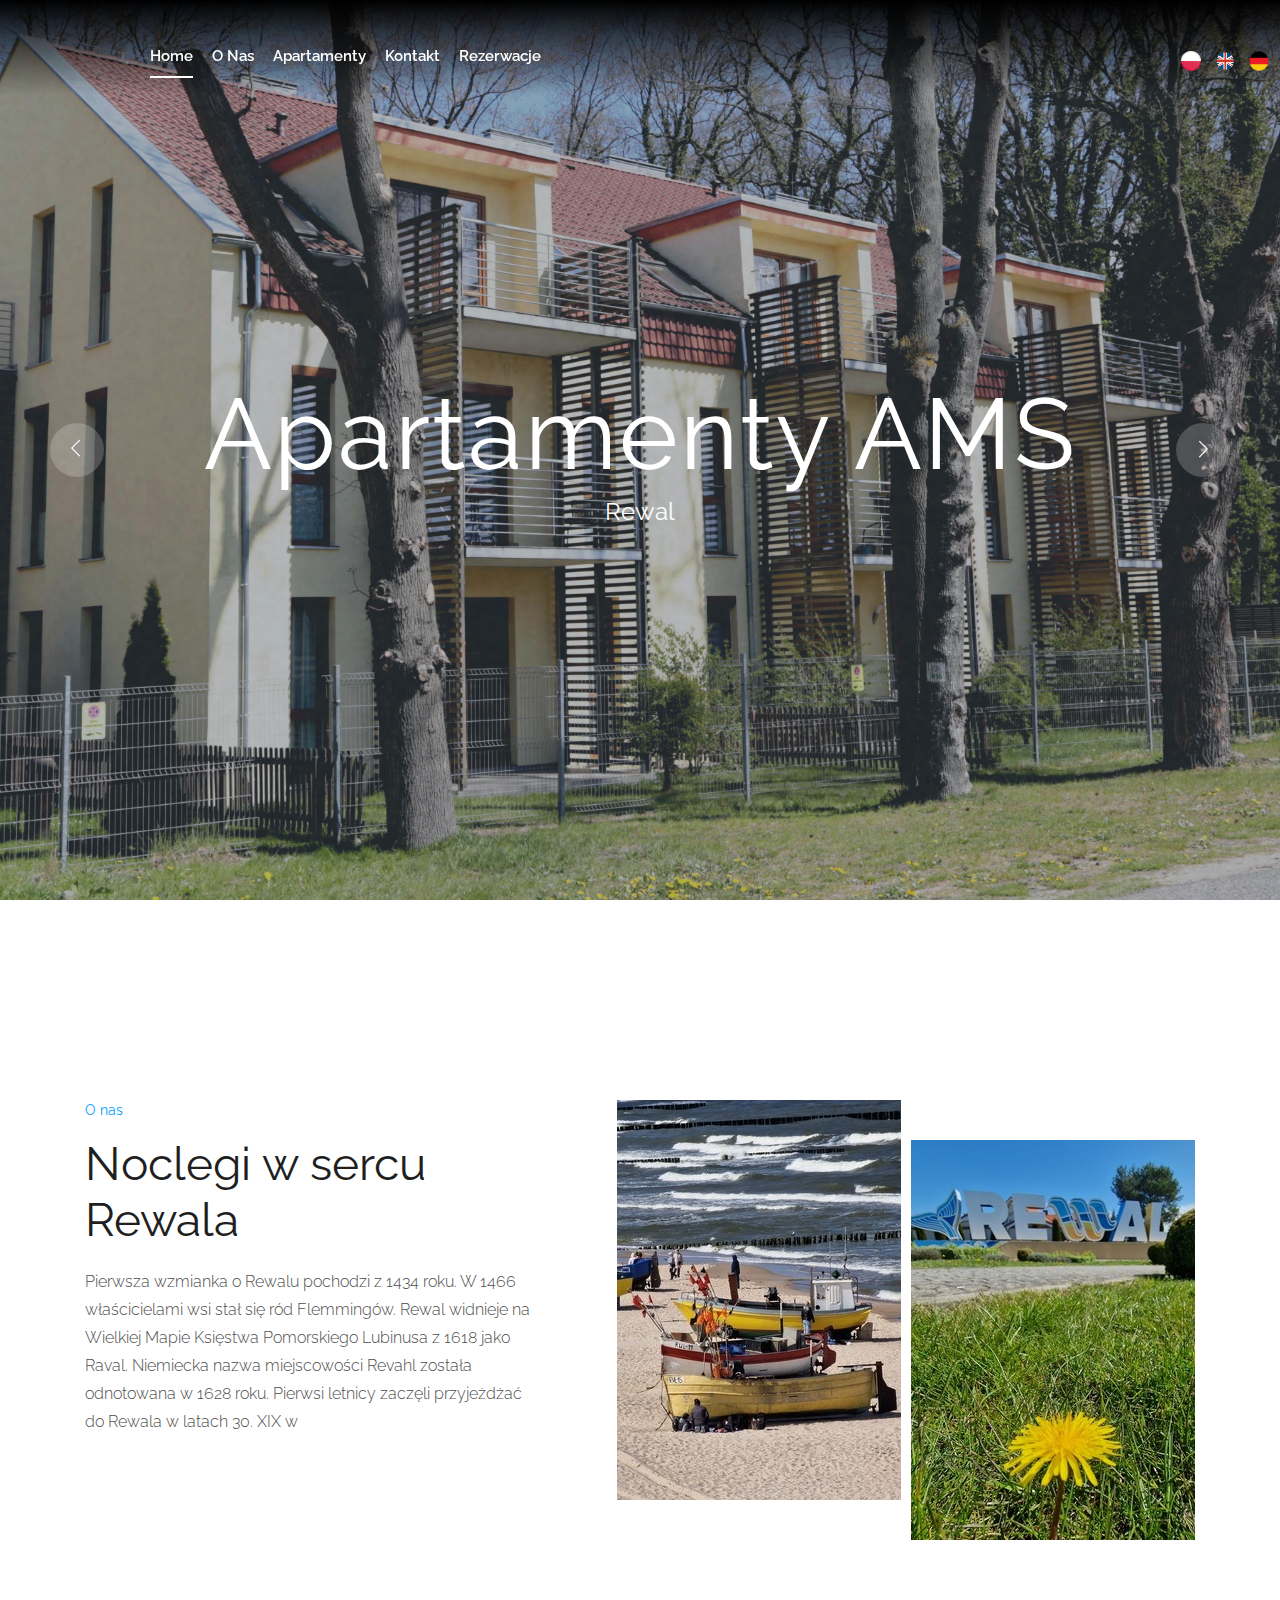
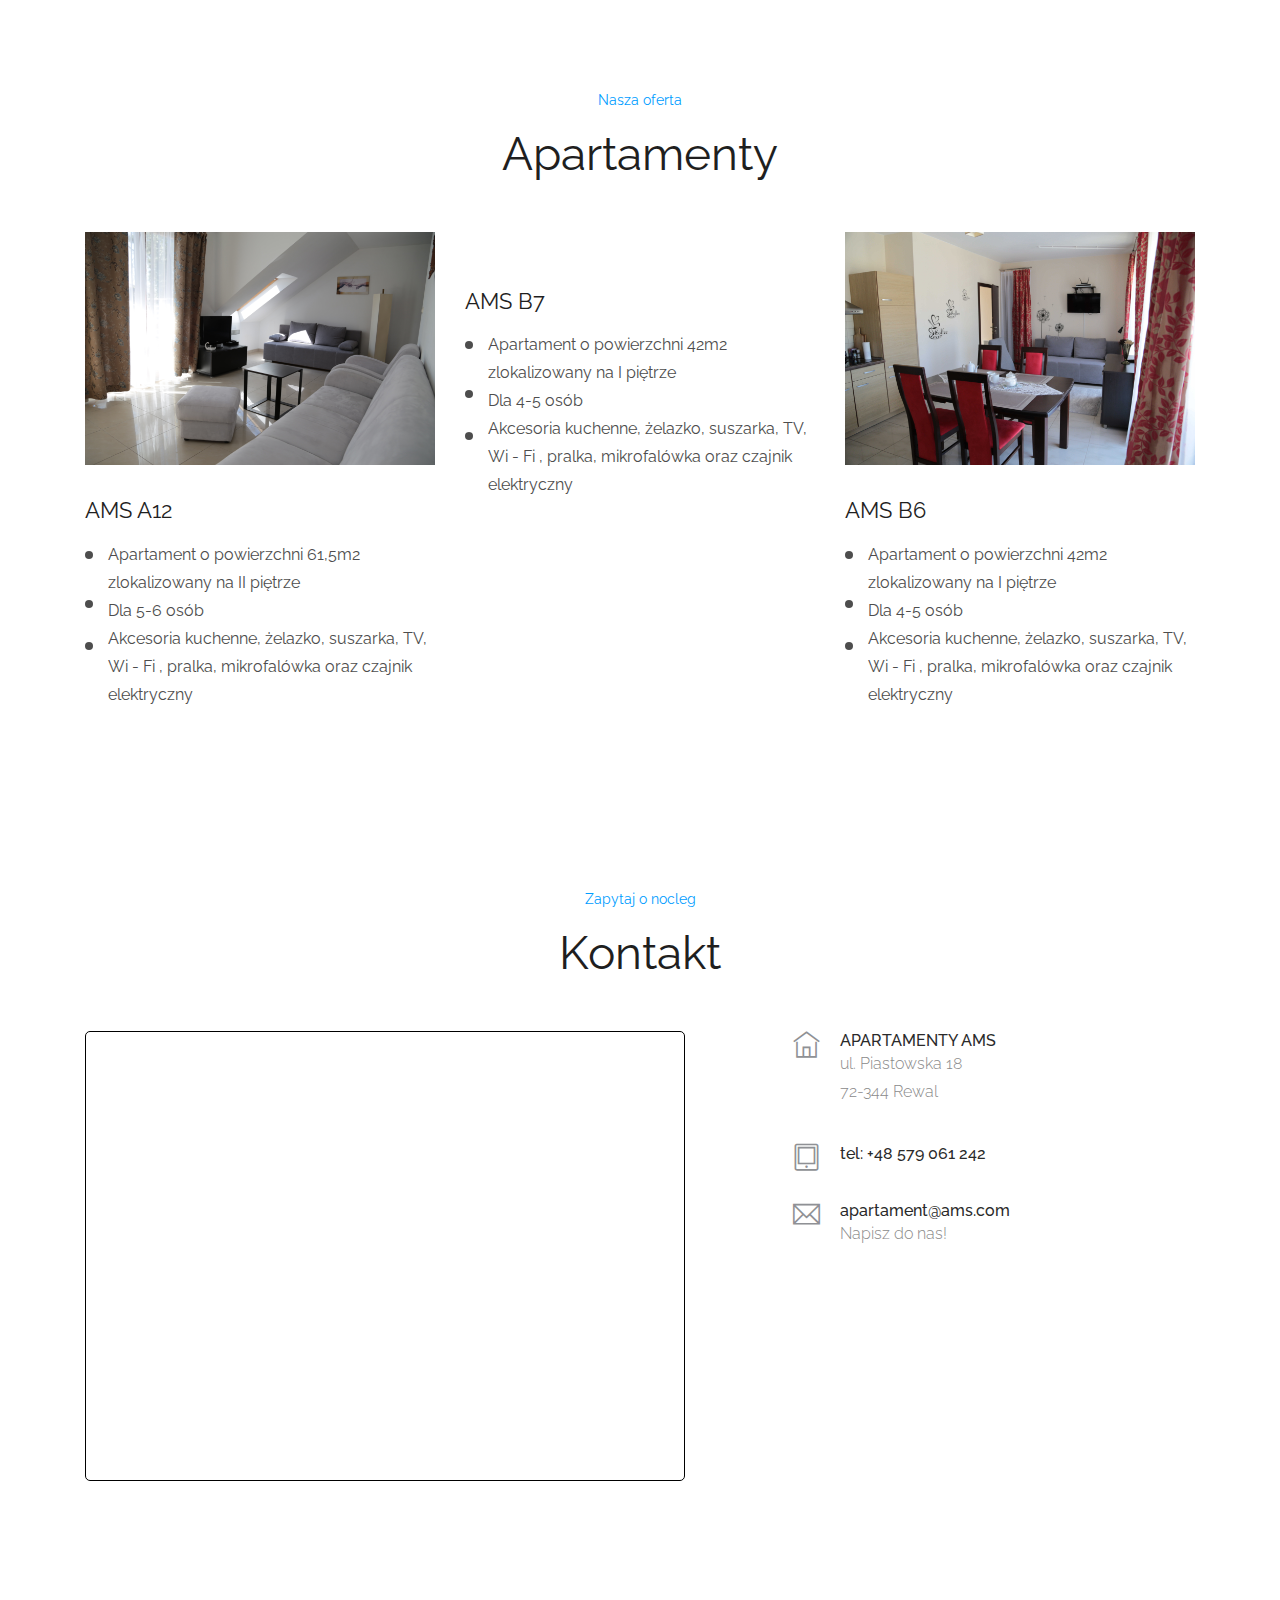
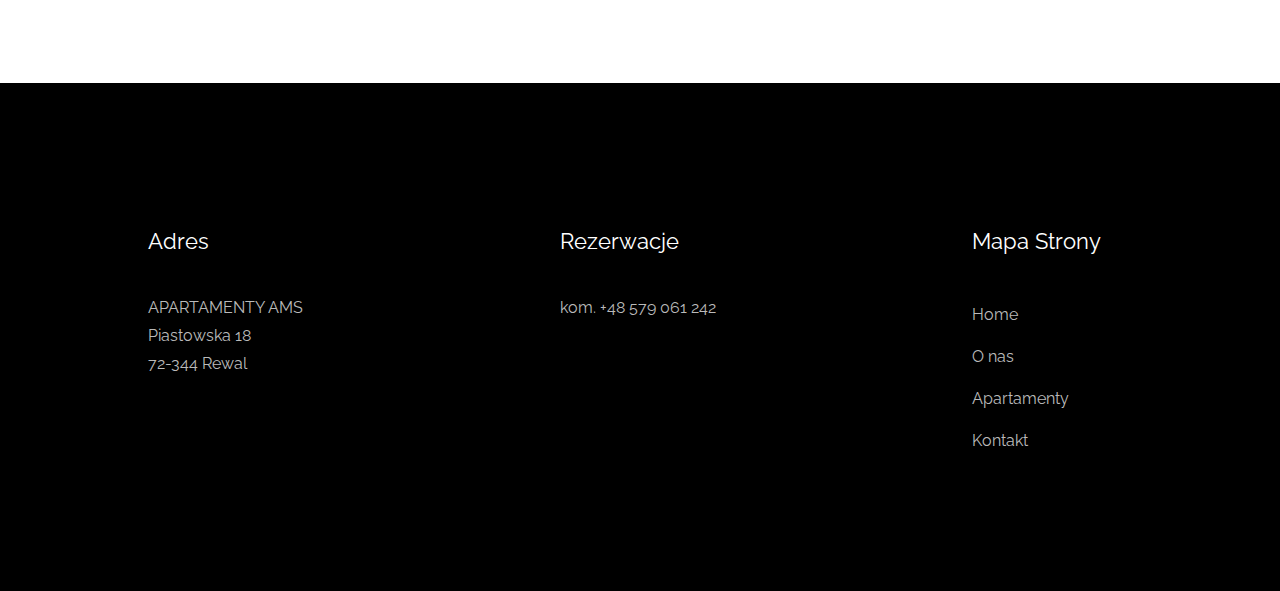
==== commit 5db0a114: "Update index.html" ====
--- a/index.html
+++ b/index.html
@@ -201,7 +201,7 @@
                 <div class="col-xl-4 col-md-4">
                     <div class="single_offers">
                         <div class="about_thumb">
-                            <a href="A12.html" target="_blank"><img src="img/offers/1.jpg" alt=""></a>
+                            <a href="A12.html" target="_blank"><img src="img/offers/1.JPG" alt=""></a>
                         </div>
                         <h3>AMS A12</h3>
                         <ul>
@@ -216,7 +216,7 @@
                 <div class="col-xl-4 col-md-4">
                     <div class="single_offers">
                         <div class="about_thumb">
-                            <a href="B7.html" target="_blank"><img src="img/offers/2.jpg" alt=""></a>
+                            <a href="B7.html" target="_blank"><img src="img/offers/2.JPG" alt=""></a>
                         </div>
                         <h3>AMS B7</h3>
                         <ul>
@@ -448,4 +448,4 @@
 
 </body>
 
-</html>+</html>
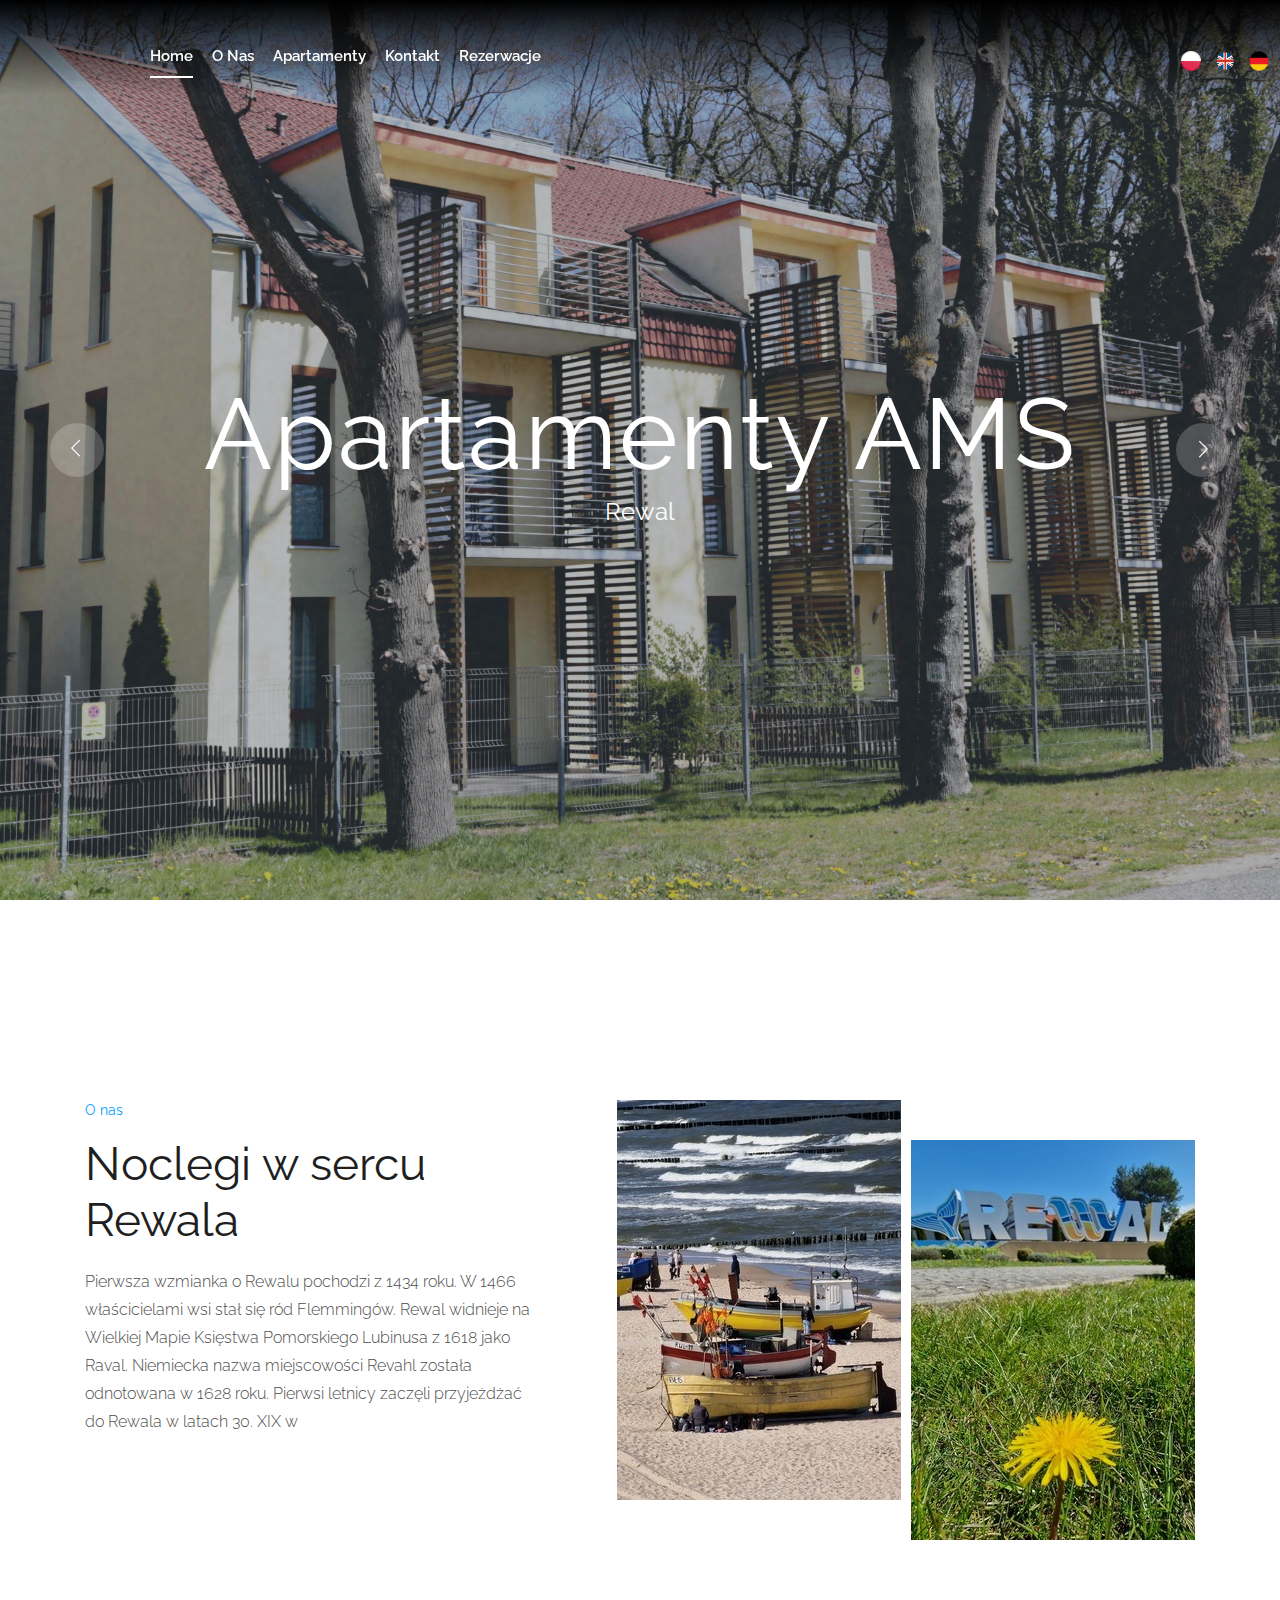
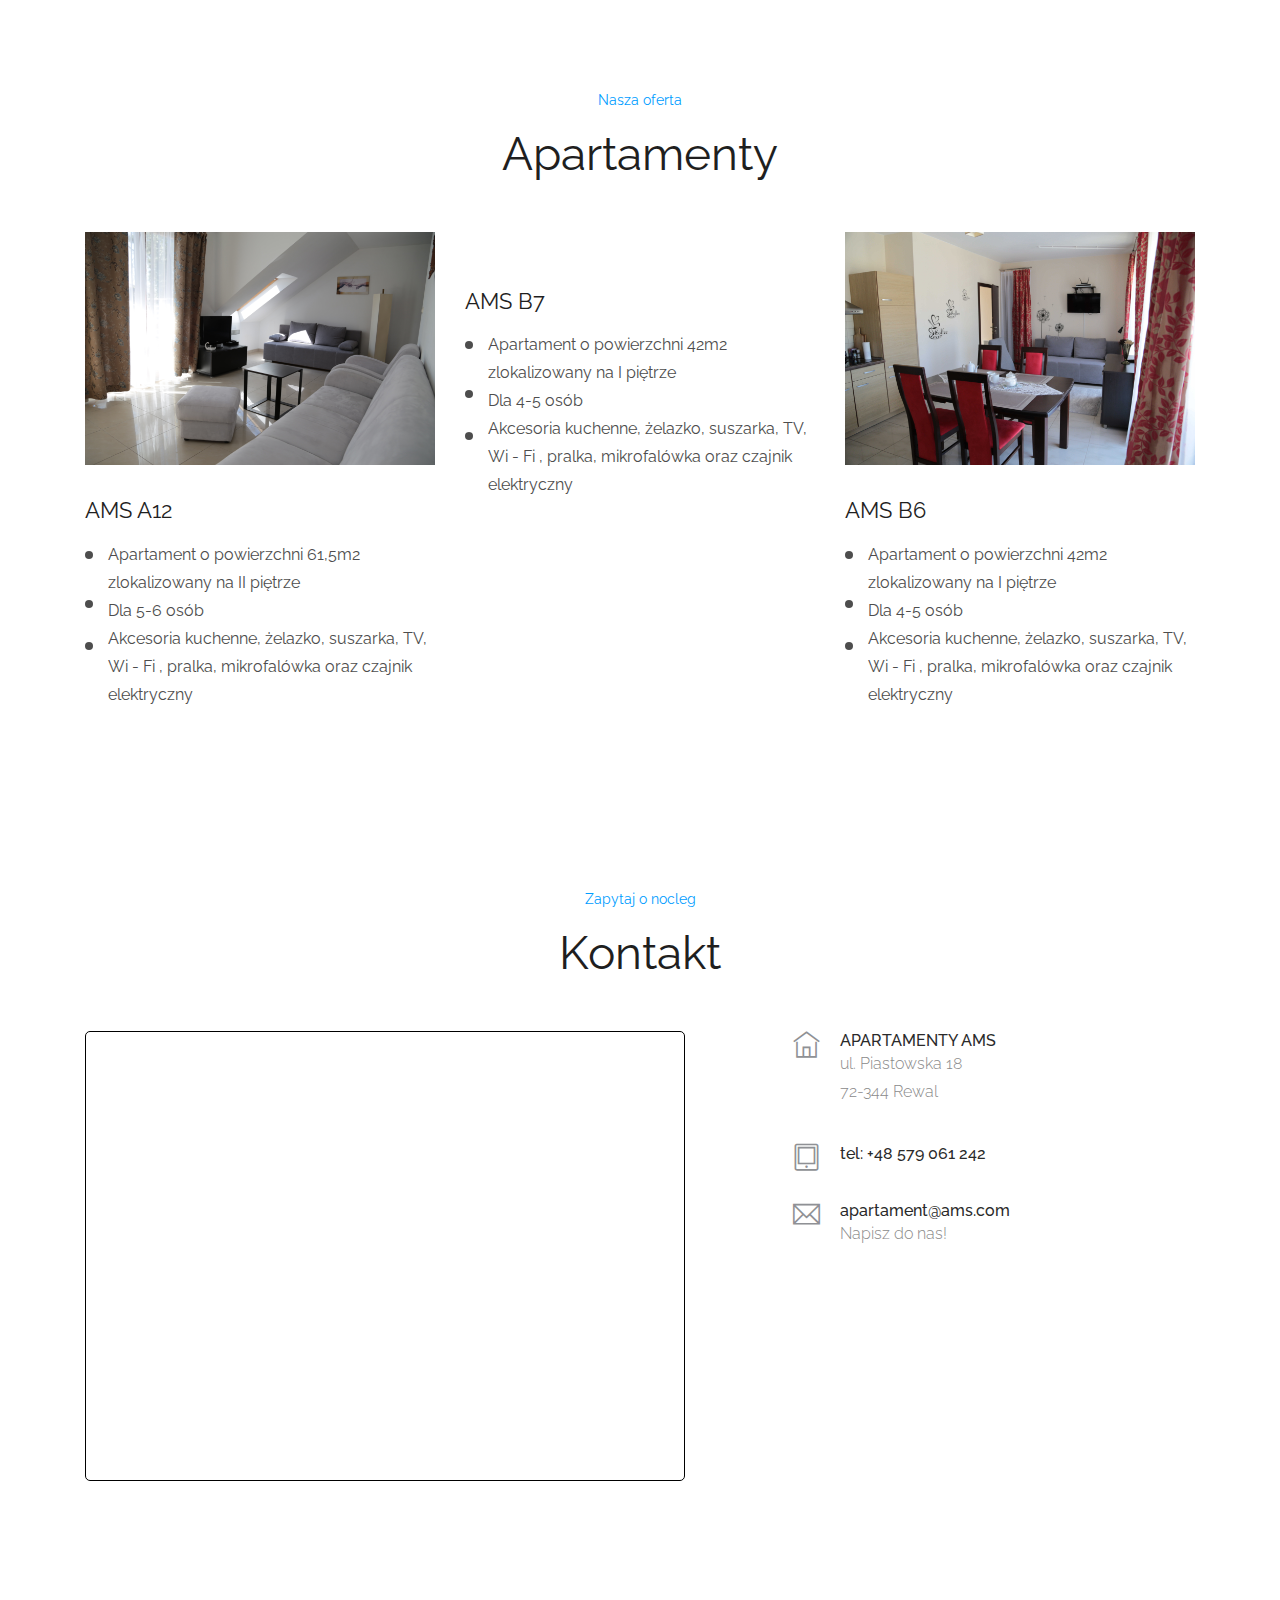
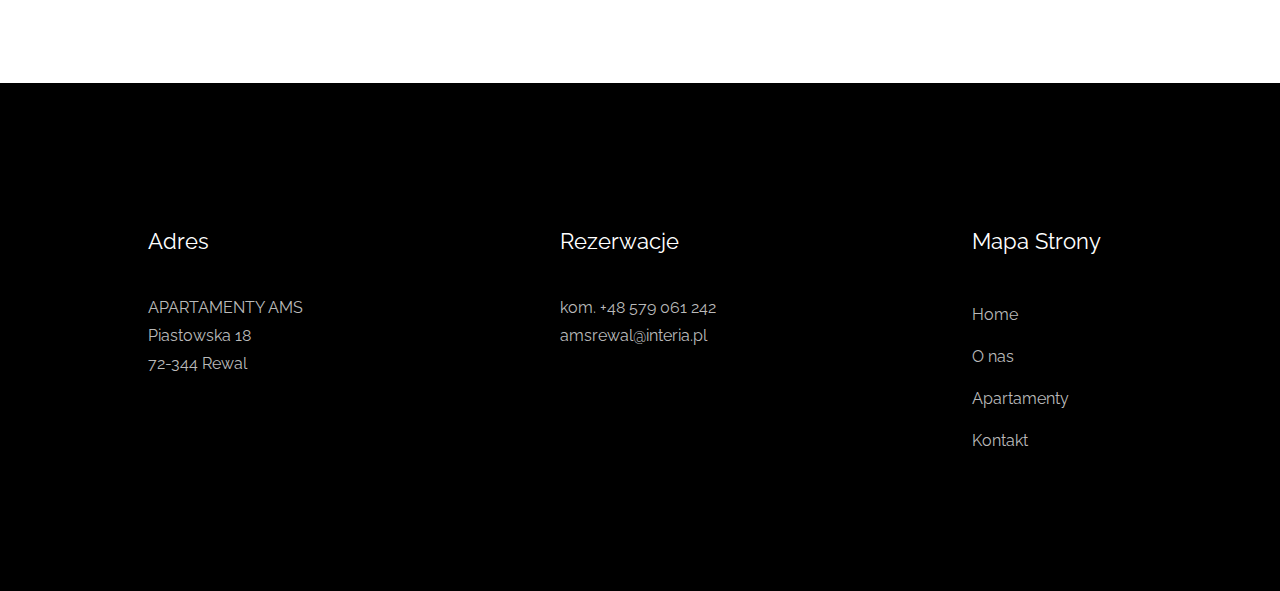
==== commit bed5d563: "Update index.html" ====
--- a/index.html
+++ b/index.html
@@ -327,7 +327,8 @@
                             <h3 class="footer_title">
                                 Rezerwacje
                             </h3>
-                            <p class="footer_text">kom. +48 579 061 242
+                            <p class="footer_text">kom. +48 579 061 242<br>
+                                amsrewal@interia.pl
 
                         </div>
                     </div>
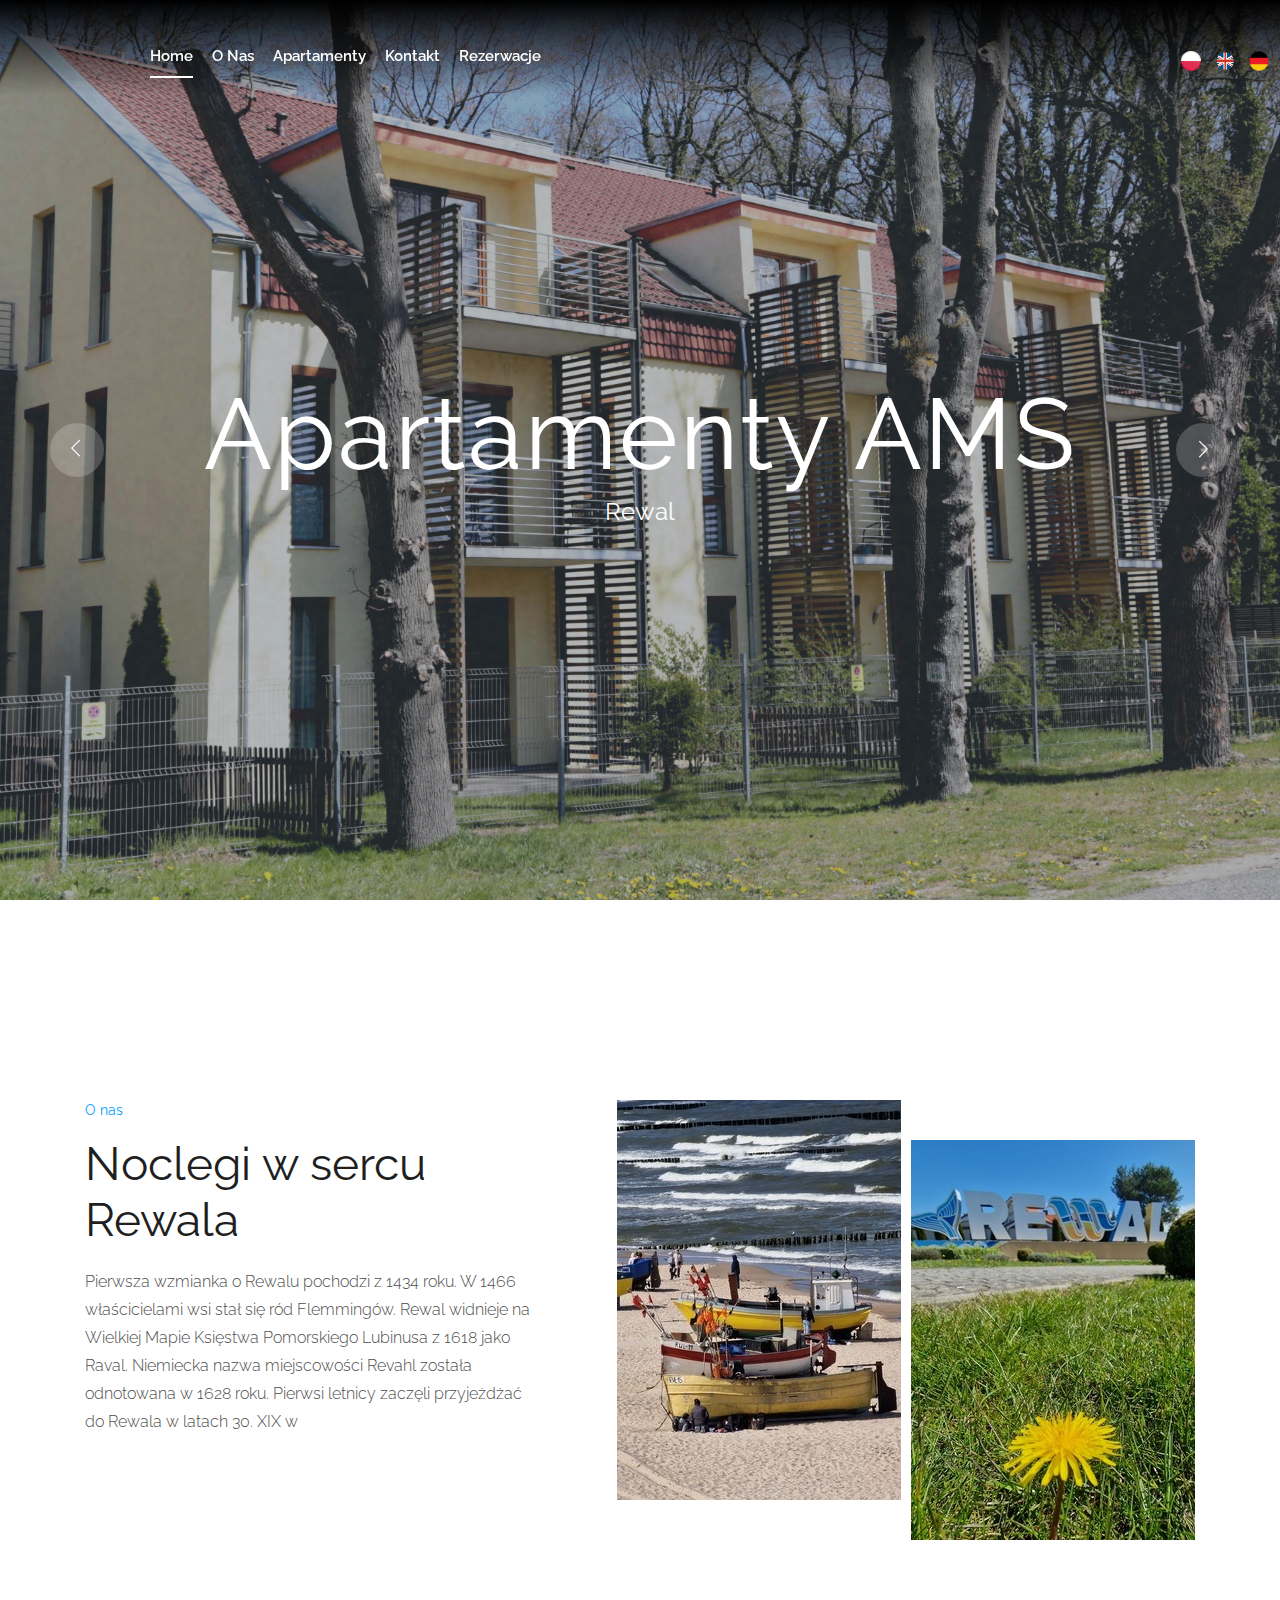
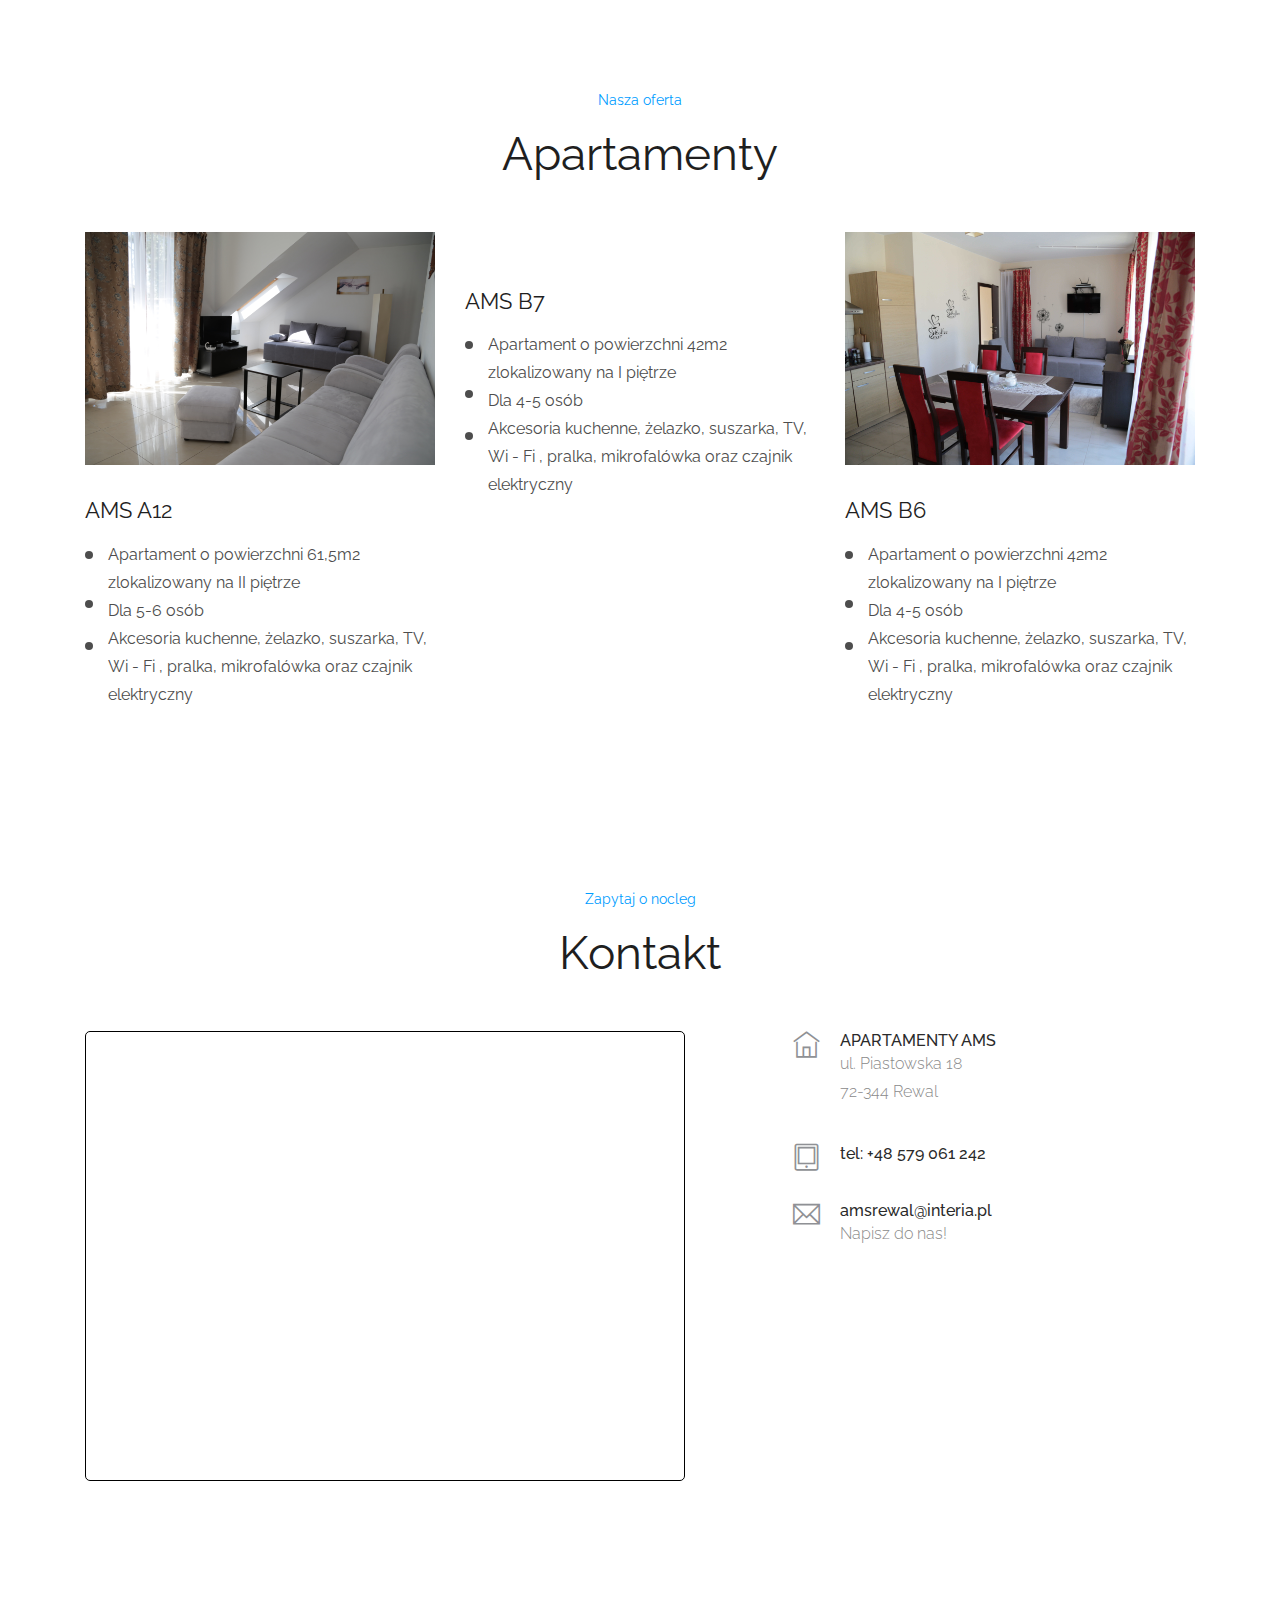
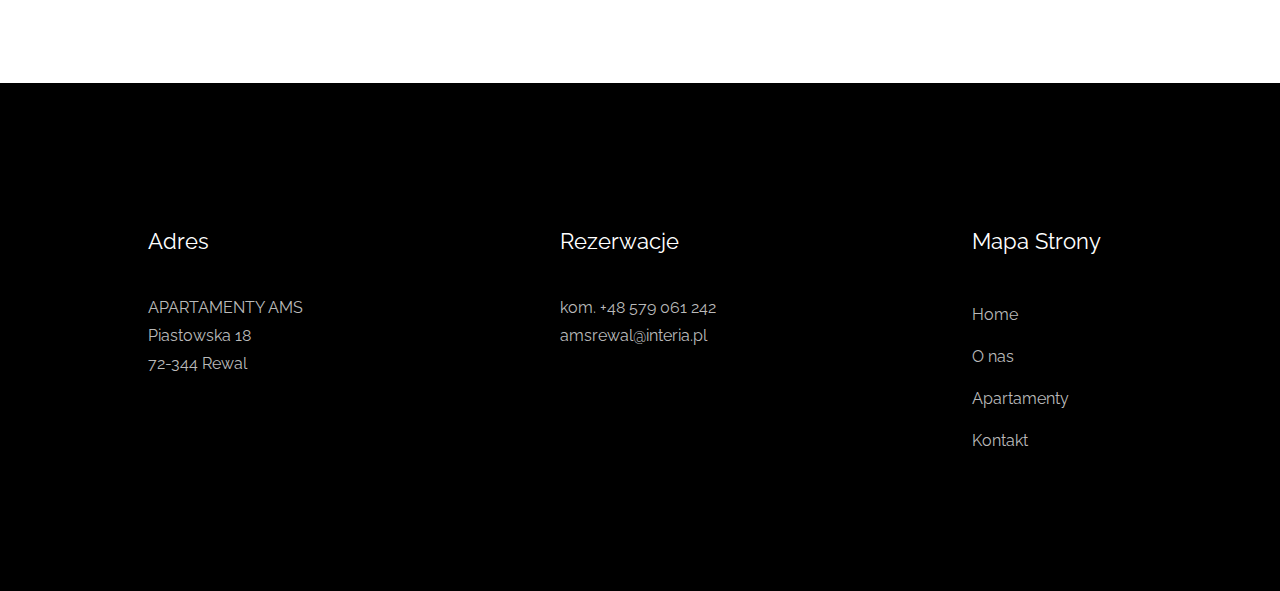
==== commit 102e7fa4: "Update index.html" ====
--- a/index.html
+++ b/index.html
@@ -294,7 +294,7 @@
                 <div class="media contact-info">
                     <span class="contact-info__icon"><i class="ti-email"></i></span>
                     <div class="media-body">
-                        <h3>apartament@ams.com</h3>
+                        <h3>amsrewal@interia.pl</h3>
                         <p>Napisz do nas!</p>
                     </div>
                 </div>
